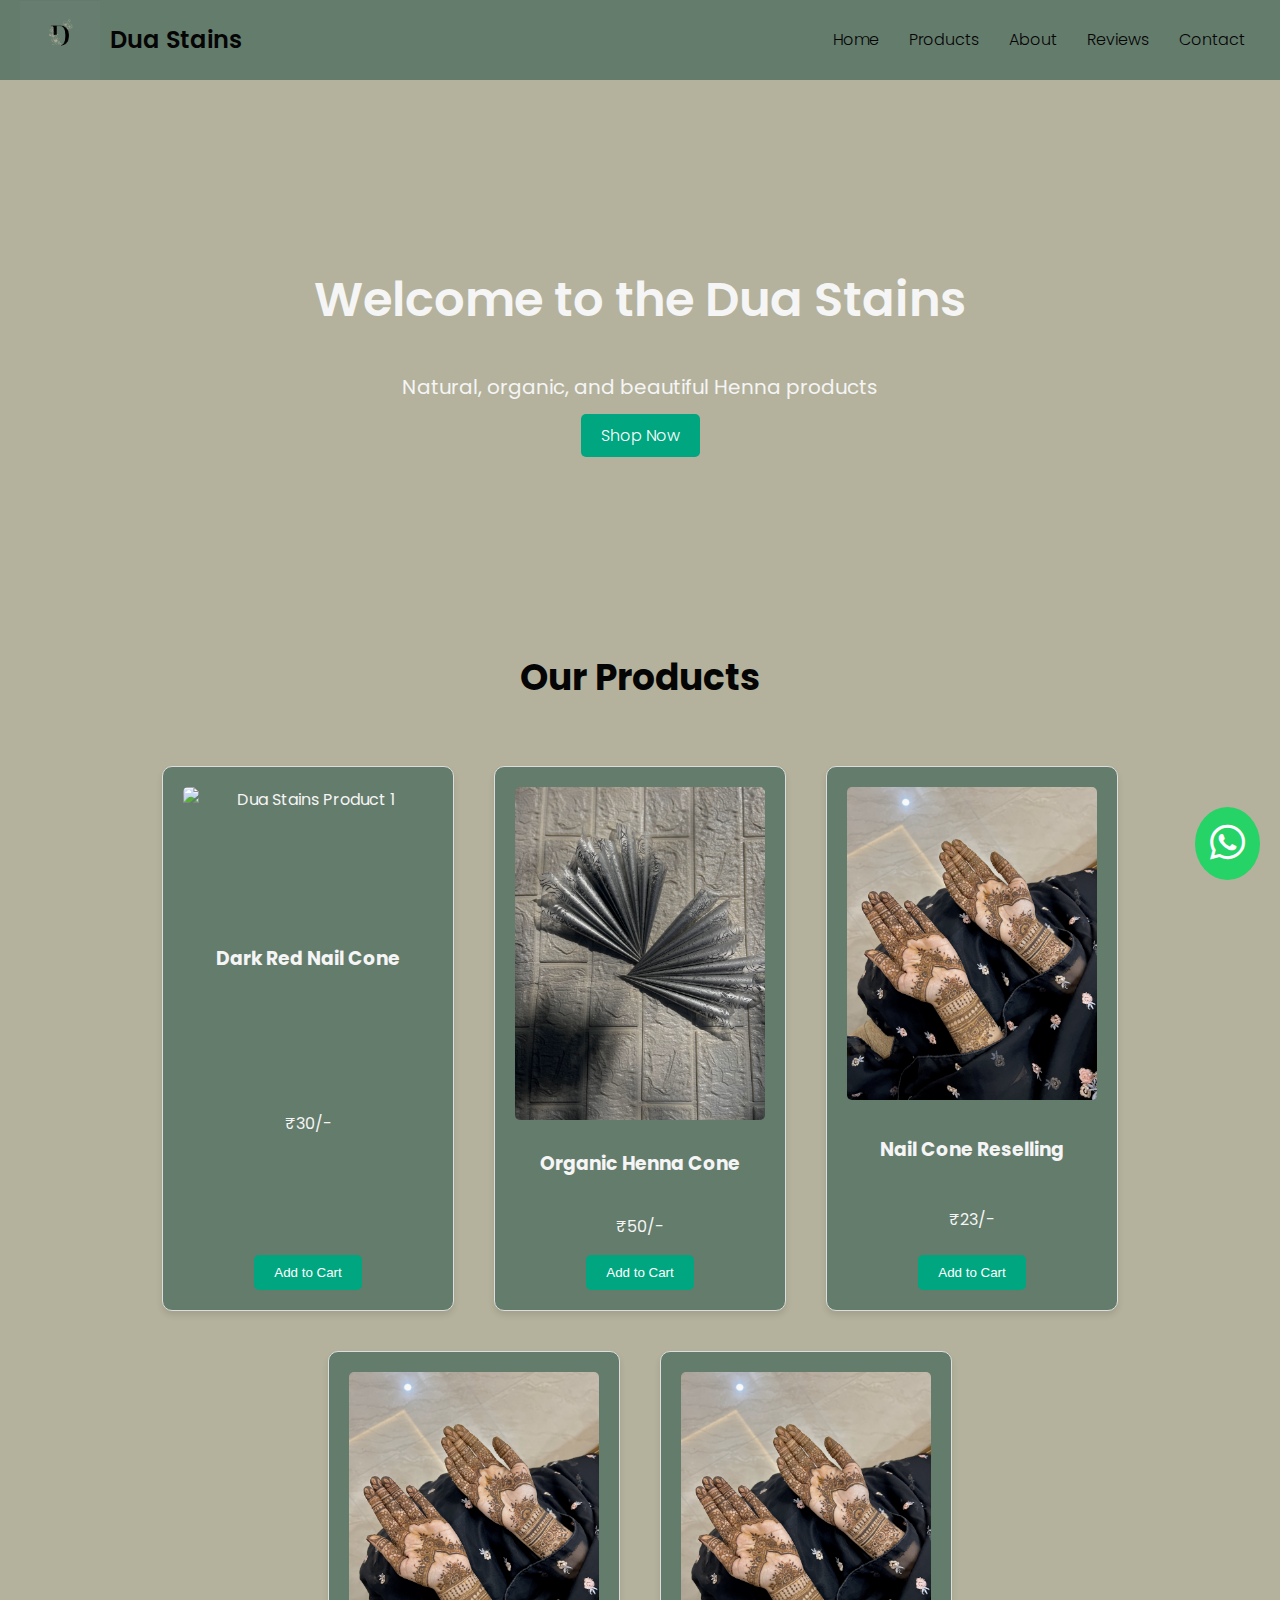
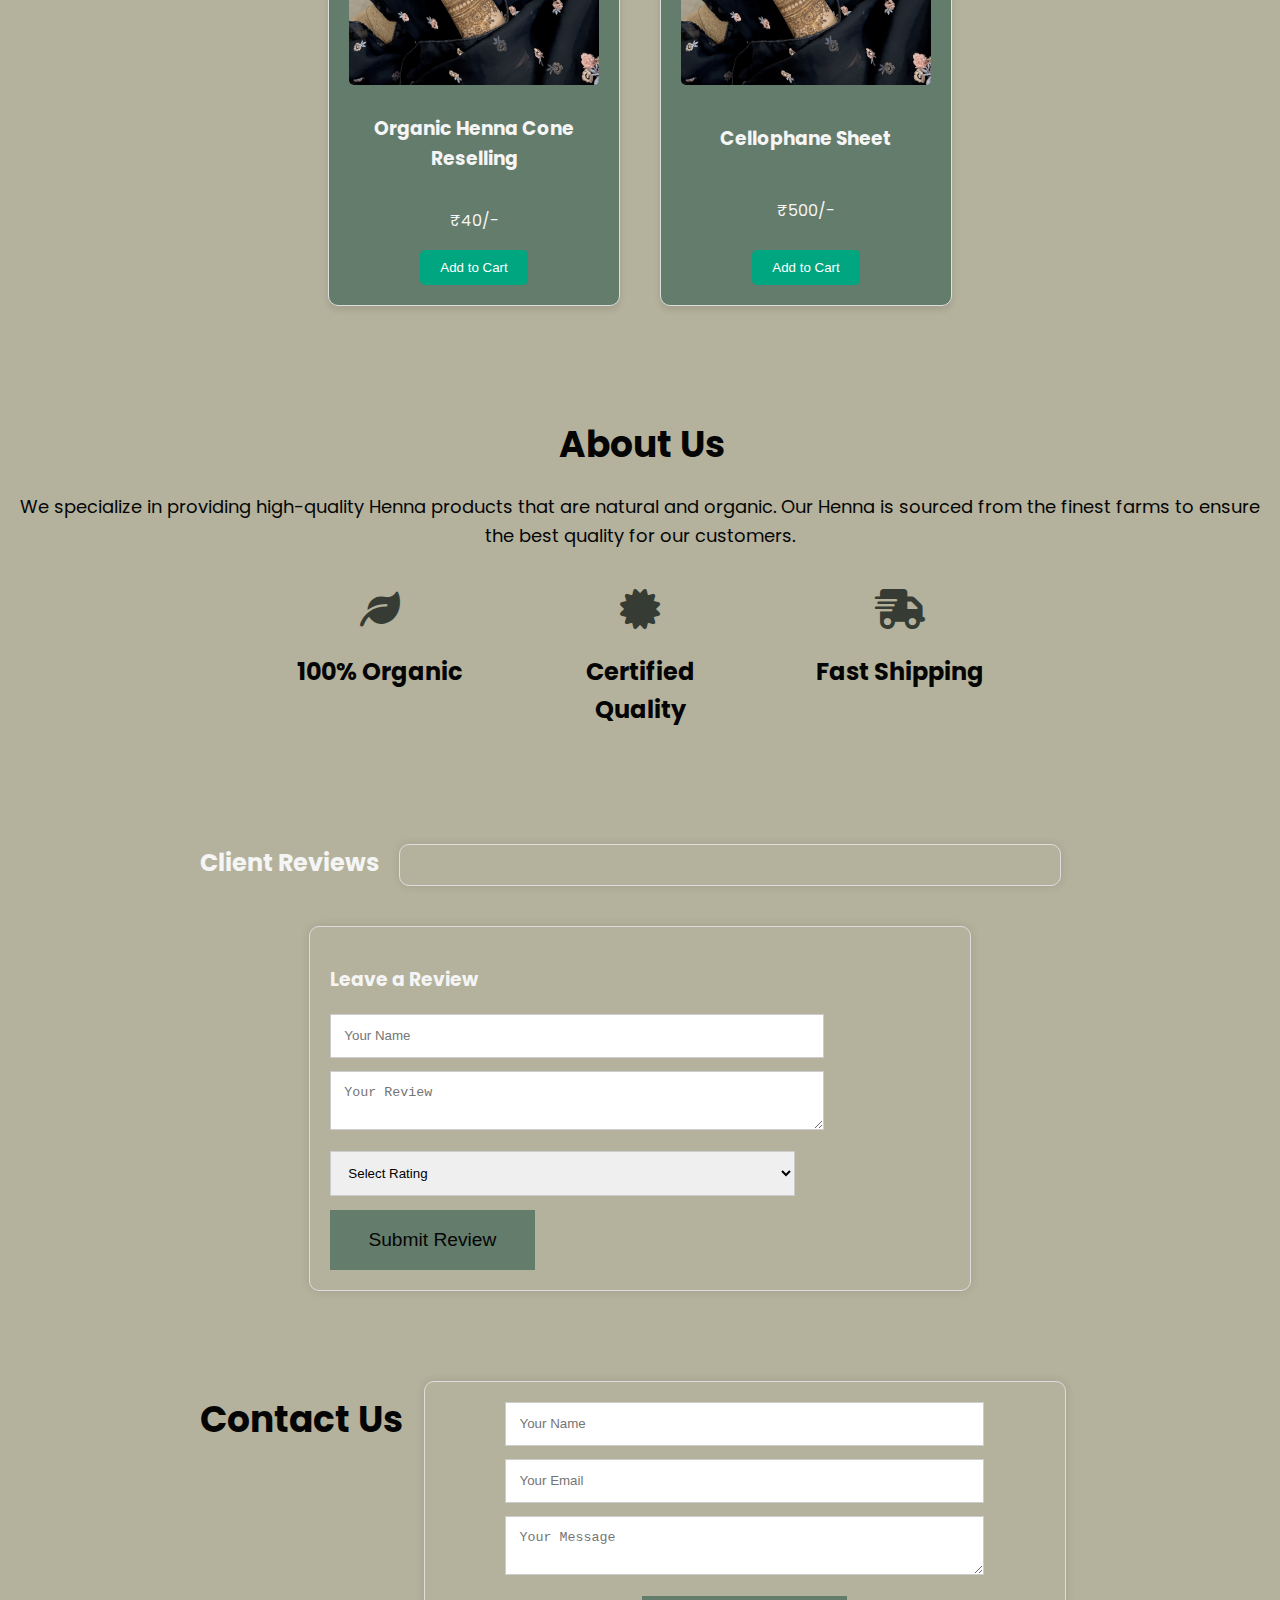
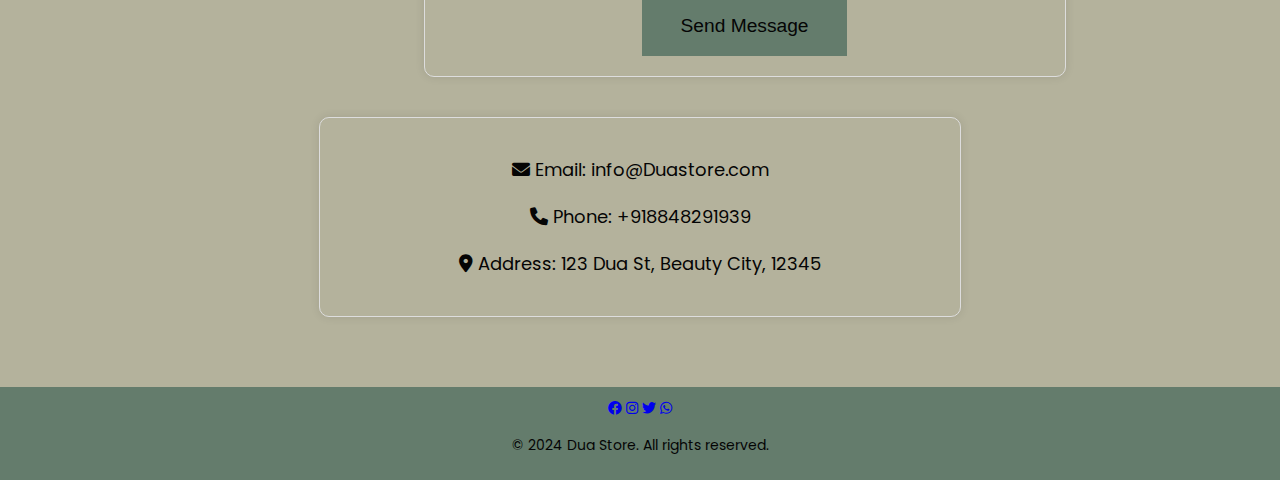
==== html/index.html @ a09a0799 "added spaces and uniformity to the products,also added the logo given by Liba" ====
<!DOCTYPE html>
<html lang="en">
<head>
    <meta charset="UTF-8">
    <meta name="viewport" content="width=device-width, initial-scale=1.0">
    <title>Dua Stains Store</title>
    
    <!-- Google Font Integration -->
    <link href="https://fonts.googleapis.com/css2?family=Poppins:wght@300;400;600&display=swap" rel="stylesheet">

    <!-- Font Awesome for icons -->
    <link rel="stylesheet" href="https://cdnjs.cloudflare.com/ajax/libs/font-awesome/6.0.0-beta3/css/all.min.css">

    <!-- css lekulla vazhi -->
    <link rel="stylesheet" href="css/style.css">
</head>
<body>
    <!-- thala -->
    <header>
        <div class="logo">
            <img src="images/Logo.png" alt="Dua Stains logo" class="logo-img">
             Dua Stains
        </div>
        <nav>
            <ul>
                <li><a href="#home">Home</a></li>
                <li><a href="#products">Products</a></li>
                <li><a href="#about">About</a></li>
                <li><a href="#reviews">Reviews</a></li>
                <li><a href="#contact">Contact</a></li>
            </ul>
        </nav>
    </header>

    <!-- Home Section -->
    <div id="home" class="section">
        <section class="hero">
            <h1>Welcome to the Dua Stains</h1>
            <p>Natural, organic, and beautiful Henna products</p>
            <a href="#products" class="btn">Shop Now</a>
        </section>
    </div>

    <!-- Products Section -->
    <div id="products" class="section">
        <section class="products">
            <h2>Our Products</h2>
            <div class="product-list">
                <div class="product-item">
                    <img src="images/Cones.png" alt="Dua Stains Product 1">
                    <h3>Dark Red Nail Cone</h3>
                    <p>₹30/-</p>
                    <button class="buy-btn">Add to Cart</button>
                </div>
                <div class="product-item">
                    <img src="images/cone2.jpeg" alt="Dua Stains Product 2">
                    <h3>Organic Henna Cone</h3>
                    <p>₹50/-</p>
                    <button class="buy-btn">Add to Cart</button>
                </div>
                <div class="product-item">
                    <img src="images/design.jpeg" alt="Dua Stains Designs">
                    <h3>Nail Cone Reselling</h3>
                    <p>₹23/-</p>
                    <button class="buy-btn">Add to Cart</button>
                </div>
                <div class="product-item">
                    <img src="images/design.jpeg" alt="Dua Stains Designs">
                    <h3>Organic Henna Cone Reselling</h3>
                    <p>₹40/-</p>
                    <button class="buy-btn">Add to Cart</button>
                </div>
                <div class="product-item">
                    <img src="images/design.jpeg" alt="Dua Stains Designs">
                    <h3>Cellophane Sheet</h3>
                    <p>₹500/-</p>
                    <button class="buy-btn">Add to Cart</button>
                </div>
            </div>
        </section>
    </div>

    <!-- About Section -->
    <div id="about" class="section">
        <section class="about">
            <h2>About Us</h2>
            <p>We specialize in providing high-quality Henna products that are natural and organic. Our Henna is sourced from the finest farms to ensure the best quality for our customers.</p>
            <div class="features">
                <div class="feature">
                    <i class="fas fa-leaf"></i>
                    <h3>100% Organic</h3>
                </div>
                <div class="feature">
                    <i class="fas fa-certificate"></i>
                    <h3>Certified Quality</h3>
                </div>
                <div class="feature">
                    <i class="fas fa-shipping-fast"></i>
                    <h3>Fast Shipping</h3>
                </div>
            </div>
        </section>
    </div>

    <!-- Reviews Section -->
    <div id="reviews" class="section">
        <section class="reviews">
            <h2>Client Reviews</h2>
            <div class="review-list">
                <!-- Existing reviews will be loaded here -->
            </div>
            <form id="review-form">
                <h3>Leave a Review</h3>
                <input type="text" id="name" placeholder="Your Name" required>
                <textarea id="review-text" placeholder="Your Review" required></textarea>
                <select id="rating" required>
                    <option value="">Select Rating</option>
                    <option value="5">5 Stars</option>
                    <option value="4">4 Stars</option>
                    <option value="3">3 Stars</option>
                    <option value="2">2 Stars</option>
                    <option value="1">1 Star</option>
                </select>
                <button type="submit">Submit Review</button>
            </form>
        </section>
    </div>

    <!--hoo Contact Section -->
    <div id="contact" class="section">
        <section class="contact">
            <h2>Contact Us</h2>
            <form id="contact-form">
                <input type="text" placeholder="Your Name" required>
                <input type="email" placeholder="Your Email" required>
                <textarea placeholder="Your Message" required></textarea>
              <button type="submit">Send Message </button> 
            </form>
            <div class="contact-info">
                <p><i class="fas fa-envelope"></i> Email: info@Duastore.com</p>
                <p><i class="fas fa-phone"></i> Phone: +918848291939</p>
                <p><i class="fas fa-map-marker-alt"></i> Address: 123 Dua St, Beauty City, 12345</p>
            </div>
        </section>
    </div>
    <!-- WhatsApp icon container -->
<div class="whatsapp-icon">
    <a href="https://wa.me/c/918848291939" target="_blank">
      <i class="fab fa-whatsapp"></i>
    </a>
  </div>
    <!-- Footer Section -->
    <footer>
        <div class="footer-content">
            <div class="social-links">
                <a href="#"><i class="fab fa-facebook"></i></a>
                <a href="https://www.instagram.com/duastains?utm_source=ig_web_button_share_sheet&igsh=ZDNlZDc0MzIxNw=="><i class="fab fa-instagram"></i></a>
                <a href="#"><i class="fab fa-twitter"></i></a>
                <a href="https://wa.me/c/918848291939"><i class="fab fa-whatsapp"></i></a>
            </div>
            <p>&copy; 2024 Dua Store. All rights reserved.</p>
        </div>
    </footer>

    <!-- js lekula vazhi -->
    <script src="js/script.js"></script>
</body>
</html>
---- html/css/style.css ----
/* Global Styles */
body {
    font-family: 'Poppins', sans-serif;
    background-color: #b4b29c;
    color: #f5f5f5;
    margin: 0;
    padding: 0;
    line-height: 1.6;
}

header {
    background-color: #647C6C;
    padding: 20px;
    display: flex;
    justify-content: space-between;
    align-items: center;
    height: 40px;
}

header .logo {
    font-size: 24px;
    font-weight: 600;
    color: #050505;
}
.logo {
  display: flex;
  align-items: center;
}

.logo-img {
  width: 80px; /* Adjust size as needed */
  height: auto; /* Maintain aspect ratio */
  margin-right: 10px; /* Space between the logo and the text */
}

nav ul {
    list-style: none;
    margin: 0;
    padding: 0;
    display: flex;
}

nav ul li {
    margin: 0 15px;
}

nav ul li a {
    color: #050505;
    text-decoration: none;
    font-weight: 300;
    transition: color 0.3s;
}

nav ul li a:hover {
    color: #00a680;
}

.hero {
    background-image: url('https://images.unsplash.com/photo-1506806732259-39c2d0268443?fit=crop&w=1950&q=80');
    background-size: cover;
    background-position: center;
    padding: 150px 20px;
    text-align: center;
    color: #f5f5f5;
    animation: fadeIn 2s ease-in-out;
}

.hero h1 {
    font-size: 48px;
    font-weight: 600;
}

.hero p {
    font-size: 20px;
}

.btn {
    background-color: #00a680;
    color: #fff;
    padding: 10px 20px;
    text-decoration: none;
    border-radius: 5px;
    transition: background-color 0.3s ease;
    font-weight: 300;
}

.btn:hover {
    background-color: #008060;
}

.products {
  display: flex;
  flex-direction: column; /* Align items in a column, so the heading is at the top */
  align-items: center; /* Center the heading and the products horizontally */
  gap: 20px; /* Space between the heading and products */
  padding: 20px;
  background-color: #B4B29C;
}

.products h2 {
    font-size: 36px;
    margin-bottom: 30px;
    color: #050505;
    text-align: center;
}

.product-list {
    display: flex;
    justify-content: center;
    flex-wrap: wrap;
    gap: 20px;
    width:100%;
}

.product-item {
  display: flex;
  flex-direction: column;
  align-items: center;
  justify-content: space-between;
  border: 1px solid #ddd;
  border-radius: 10px;
  box-shadow: 0 4px 6px rgba(0, 0, 0, 0.1);
  background-color: #647C6C;
  margin: 10px;
  padding: 20px;
  width: 250px; /* Set a fixed width for each product card */
  height: auto;
  transition: transform 0.3s ease;
  text-align: center;
}

.product-item img {
    width: 100%;
    height: auto;
    border-radius: 5px;
    margin-bottom: 10px;
}

.product-item:hover {
    transform: scale(1.05);
}

.buy-btn {
    background-color: #00a680;
    color: #fff;
    border: none;
    padding: 10px 20px;
    border-radius: 5px;
    cursor: pointer;
    transition: background-color 0.3s ease;
    font-weight: 300;
}

.buy-btn:hover {
    background-color: #008060;
}

.about, .contact {
    background-color: #B4B29C;
    padding: 50px 20px;
    text-align: center;
}

.about h2, .contact h2 {
    font-size: 36px;
    margin-bottom: 20px;
    margin-left: 5px;
    color: #050505;
}

.about p, .contact p {
    font-size: 18px;
    color: #050505;
}

footer {
    background-color: #647C6C;
    padding: 10px;
    text-align: center;
    color: #050505;
    font-size: 14px;
}

@keyframes fadeIn {
    from {
        opacity: 0;
    }
    to {
        opacity: 1;
    }
}

/*about sec*/


.features {
  display: flex;              /* Use flexbox to arrange child elements horizontally */
  justify-content: center;   /* Center the feature items horizontally */
  gap: 20px;                 /* Space between the feature items */
}

.feature {
  background-color: #b4b29c; /* Background color for each feature item */
  padding: 20px;            /* Padding inside each feature item */
  border-radius: 5px;       /* Rounded corners for each feature item */
  text-align: center;       /* Center the text inside each feature item */
  width: 200px;             /* Optional: Set a fixed width for each feature item */
}

.feature i {
  font-size: 40px;          /* Size of the icon */
  color: #363c34;           /* Icon color (match with your theme) */
  display: block;           /* Make the icon a block element for better alignment */
  margin-bottom: 10px;      /* Space between the icon and the heading */
}

.feature h3 {
  font-size: 24px;          /* Font size for the headings */
  color: #050505;           /* Color for the headings */
}

 /* Reviews Section Styles */
  

  .reviews {
    display: flex;
    flex-wrap: wrap;
    justify-content: center;
  }
  
  .review-list {
    margin: 20px;
    width: calc(50% - 20px);
    padding: 20px;
    border: 1px solid #ddd;
    border-radius: 10px;
    box-shadow: 0 0 10px rgba(0, 0, 0, 0.1);
  }
  
  .review-list li {
    margin-bottom: 1em;
  }
  
  .review-list li:last-child {
    margin-bottom: 0;
  }
  
  #review-form {
    margin: 20px;
    width: calc(50% - 20px);
    padding: 20px;
    border: 1px solid #ddd;
    border-radius: 10px;
    box-shadow: 0 0 10px rgba(0, 0, 0, 0.1);
  }
  
  #review-form input, #review-form textarea, #review-form select {
    width: 75%;
    padding: 1em;
    margin-bottom: 1em;
    border: 1px solid #ccc;
  }
  
  #review-form button[type="submit"] {
    background-color: #647C6C;
    color: #050505;
    border: none;
    padding: 1em 2em;
    font-size: 1.2em;
    cursor: pointer;
  }
  
  #review-form button[type="submit"]:hover {
    background-color: #363C34;
  }
  
  /* Contact Section Styles */
  
  .contact {
    display: flex;
    flex-wrap: wrap;
    justify-content: center;
  }
  
  #contact-form {
    margin: 20px;
    width: calc(50% - 20px);
    padding: 20px;
    border: 1px solid #ddd;
    border-radius: 10px;
    box-shadow: 0 0 10px rgba(0, 0, 0, 0.1);
  }
  
  #contact-form input, #contact-form textarea {
    width: 75%;
    padding: 1em;
    margin-bottom: 1em;
    border: 1px solid #ccc;
  }
  
  #contact-form button[type="submit"] {
    background-color: #647C6C;
    color: #050505;
    border: none;
    padding: 1em 2em;
    font-size: 1.2em;
    cursor: pointer;
  }
  
  #contact-form button[type="submit"]:hover {
    background-color: #363C34;
  }
  
  .contact-info {
    margin: 20px;
    width: calc(50% - 20px);
    padding: 20px;
    border: 1px solid #ddd;
    border-radius: 10px;
    box-shadow: 0 0 10px rgba(0, 0, 0, 0.1);
    box-align: center;
  }
  
  .contact-info p {
    margin-bottom: 1em;
  }
  
  .whatsapp-icon {
    position: fixed;
    bottom: 20px;
    right: 20px;
    z-index: 1000;
    background-color: #25D366; /* WhatsApp green color */
    border-radius: 50%;
    padding: 15px;
    cursor: pointer;
  }
  
  .whatsapp-icon a {
    color: #fff;
    text-decoration: none;
  }
  
  .whatsapp-icon i {
    font-size: 40px;
  }
@keyframes pulse-border {
    0% {
        transform: translateX(-50%) translateY(-50%) translateZ(0) scale(1);
        opacity: 1;
    }
    100% {
        transform: translateX(-50%) translateY(-50%) translateZ(0) scale(1.5);
        opacity: 0;
    }
}
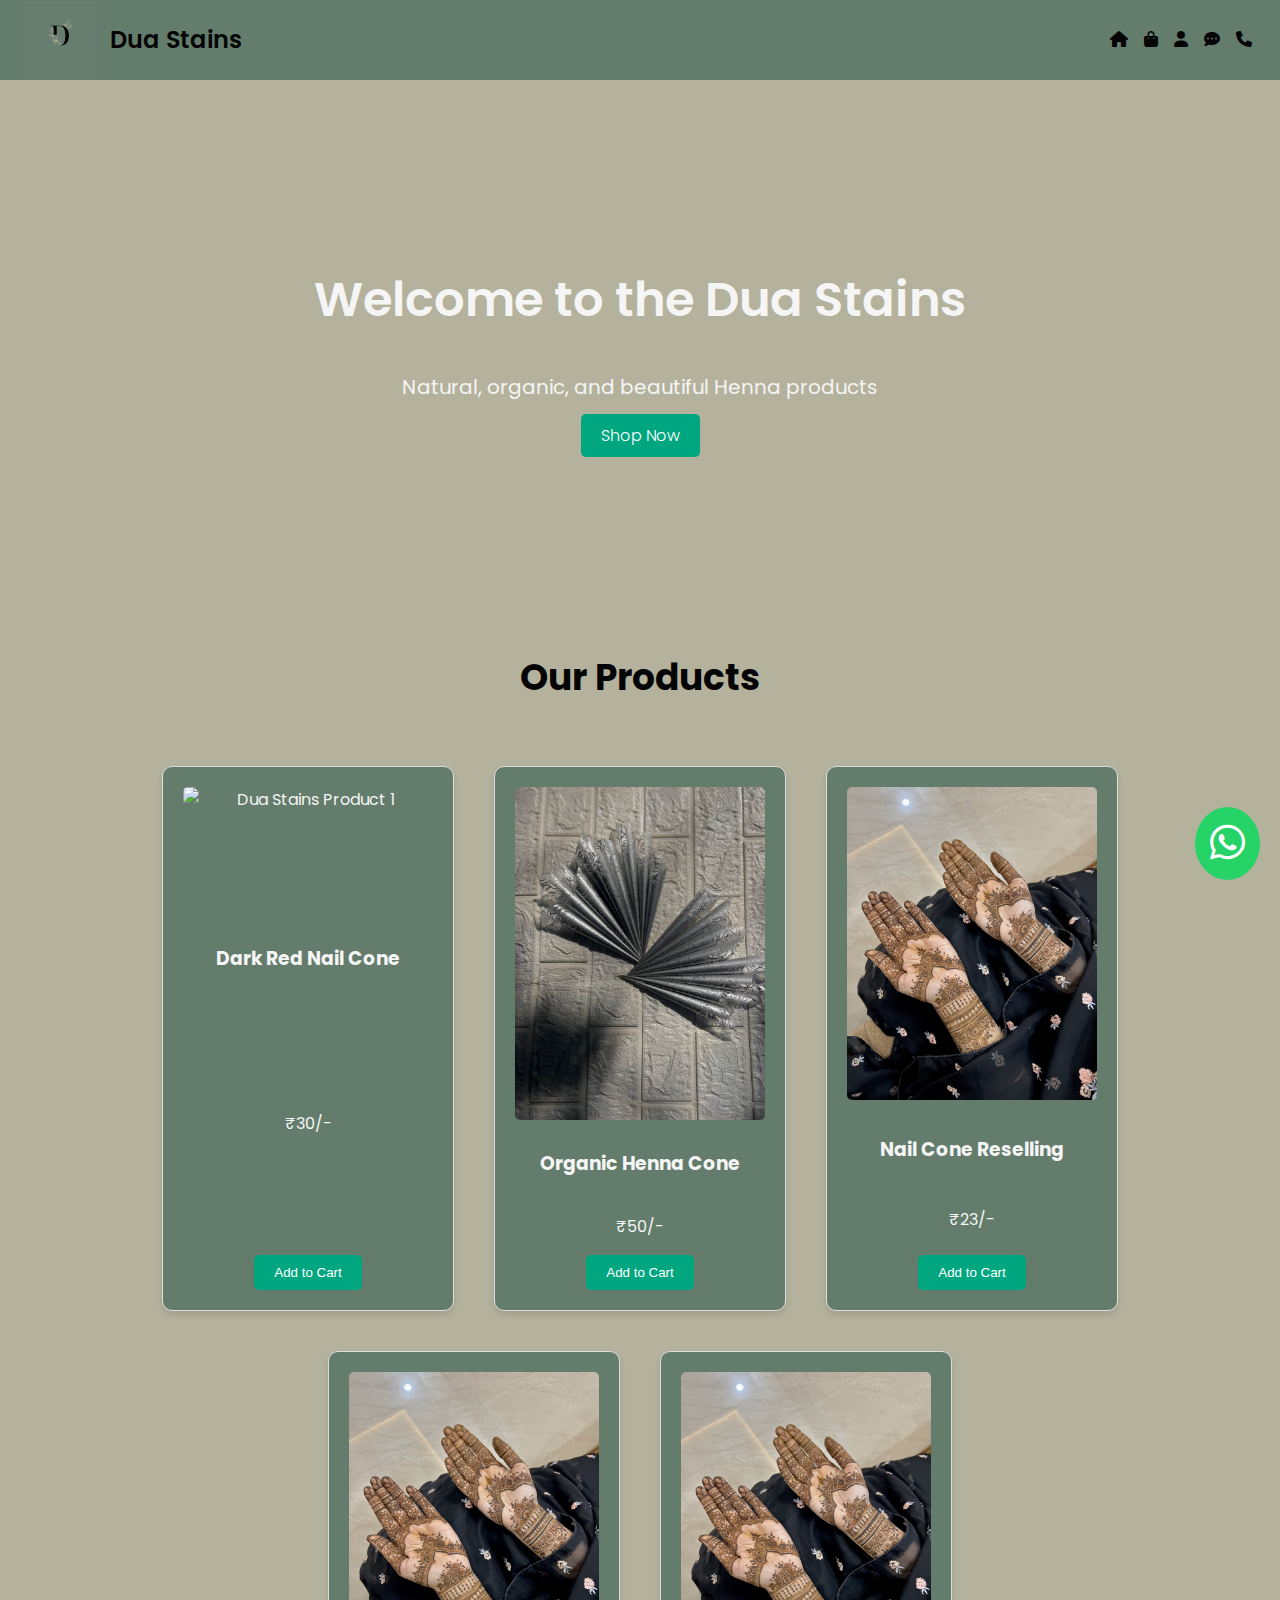
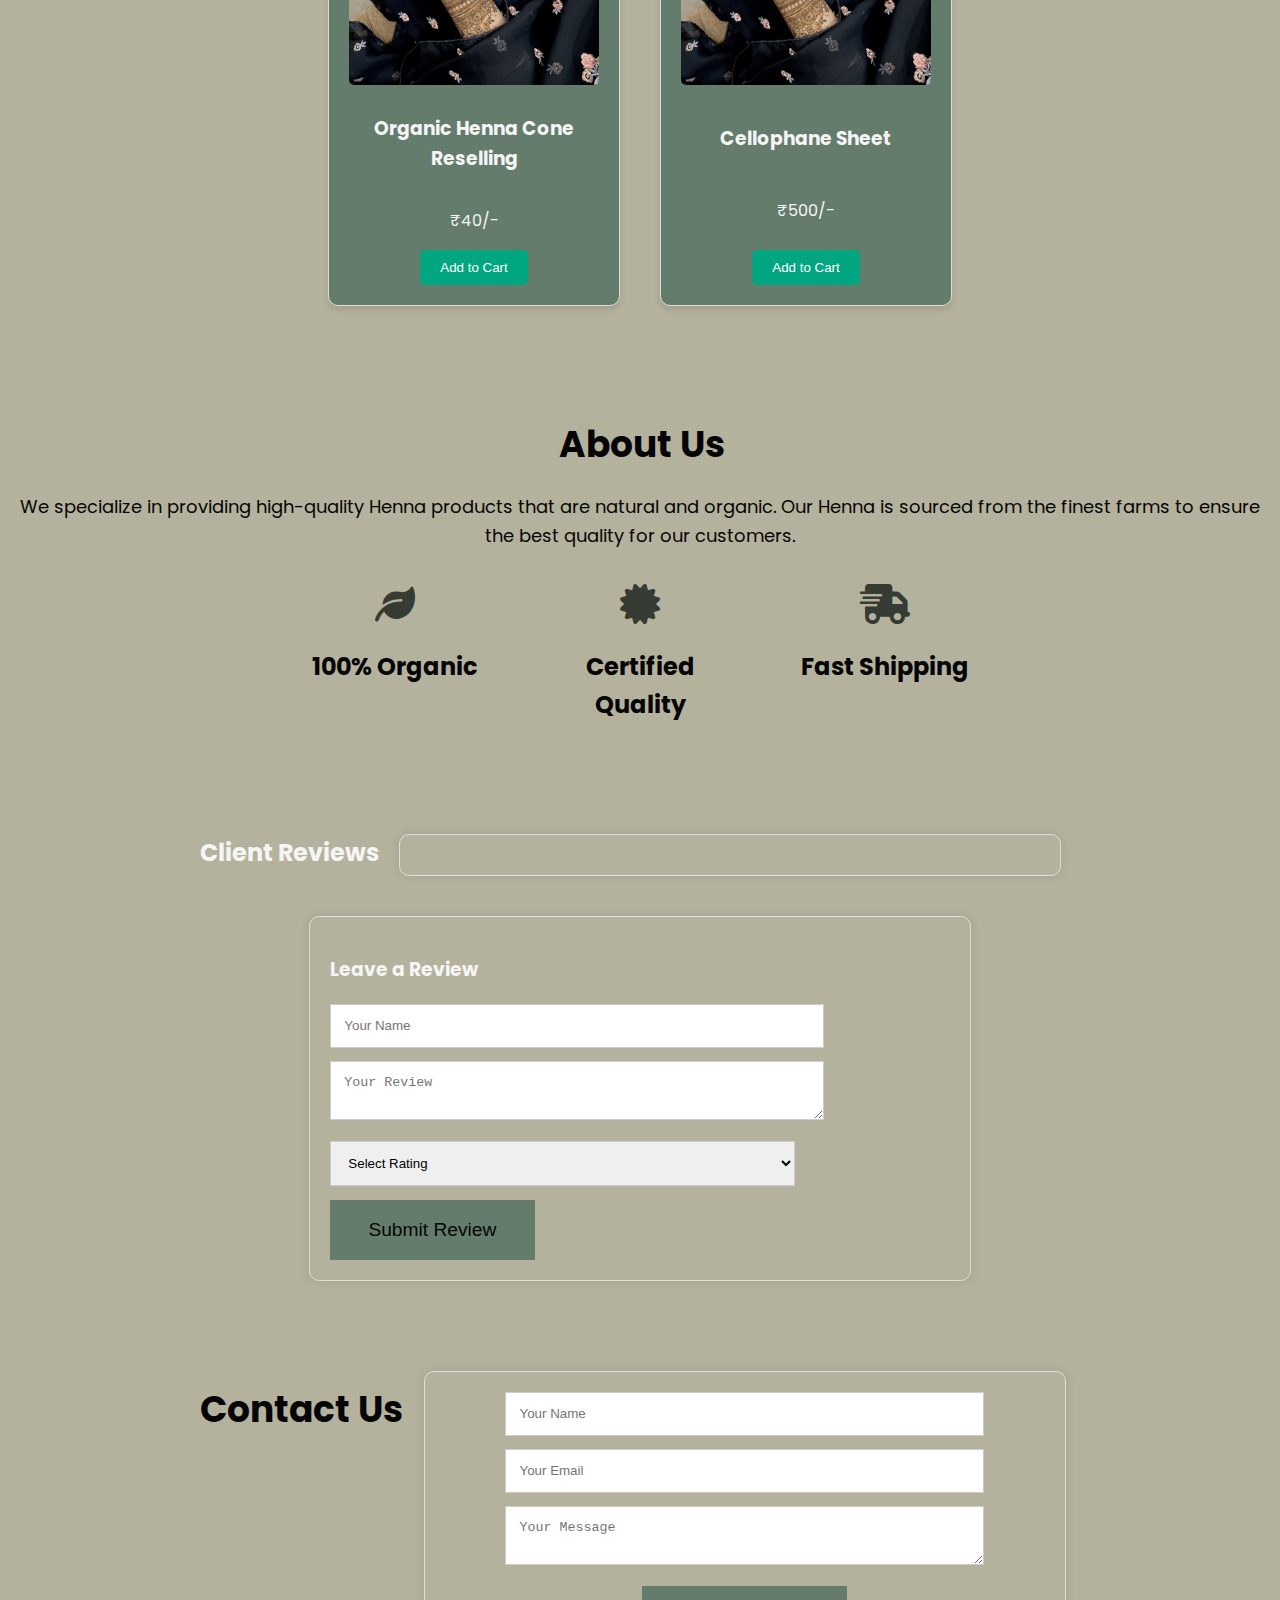
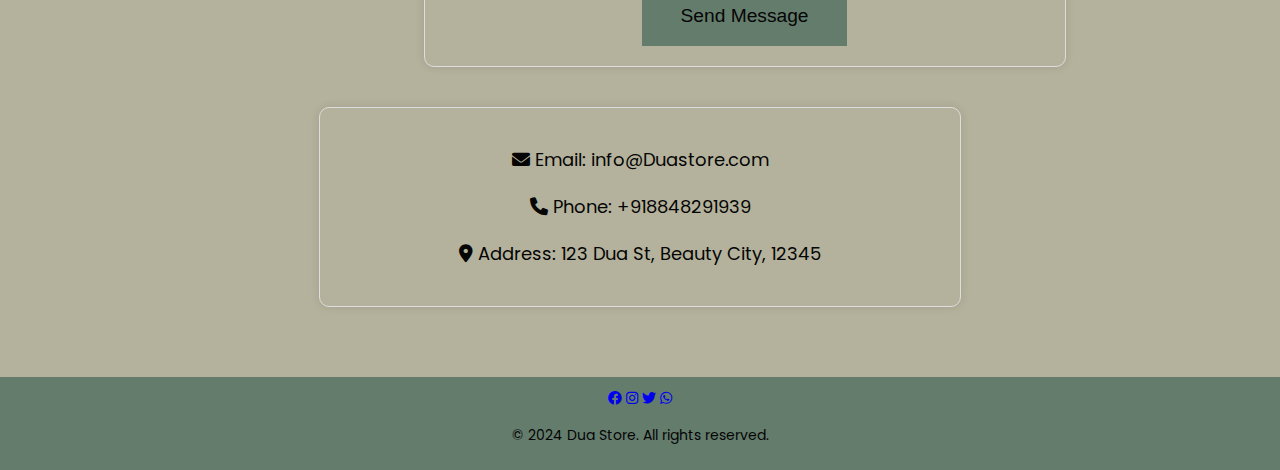
==== commit 1091c7ea: "icons added in nav,css updated" ====
--- a/html/index.html
+++ b/html/index.html
@@ -23,11 +23,11 @@
         </div>
         <nav>
             <ul>
-                <li><a href="#home">Home</a></li>
-                <li><a href="#products">Products</a></li>
-                <li><a href="#about">About</a></li>
-                <li><a href="#reviews">Reviews</a></li>
-                <li><a href="#contact">Contact</a></li>
+                <li><a href="#home"><i class="fa-solid fa-house"></i></a></li>
+                <li><a href="#products"><i class="fa-solid fa-bag-shopping"></i></a></li>
+                <li><a href="#about"><i class="fa-solid fa-user"></i></a></li>
+                <li><a href="#reviews"><i class="fas fa-comment-dots"></i></a></li>
+                <li><a href="#contact"><i class="fa-solid fa-phone"></i></a></li>
             </ul>
         </nav>
     </header>
--- a/html/css/style.css
+++ b/html/css/style.css
@@ -41,7 +41,7 @@
 }
 
 nav ul li {
-    margin: 0 15px;
+    margin: 0 8px;
 }
 
 nav ul li a {
@@ -137,6 +137,7 @@
 }
 
 .product-item:hover {
+    border: 2px solid #050505;
     transform: scale(1.05);
 }
 
@@ -196,12 +197,12 @@
 .features {
   display: flex;              /* Use flexbox to arrange child elements horizontally */
   justify-content: center;   /* Center the feature items horizontally */
-  gap: 20px;                 /* Space between the feature items */
+  gap: 15px;                 /* Space between the feature items */
 }
 
 .feature {
   background-color: #b4b29c; /* Background color for each feature item */
-  padding: 20px;            /* Padding inside each feature item */
+  padding: 15px;            /* Padding inside each feature item */
   border-radius: 5px;       /* Rounded corners for each feature item */
   text-align: center;       /* Center the text inside each feature item */
   width: 200px;             /* Optional: Set a fixed width for each feature item */
@@ -353,4 +354,7 @@
         transform: translateX(-50%) translateY(-50%) translateZ(0) scale(1.5);
         opacity: 0;
     }
-}+}
+
+
+
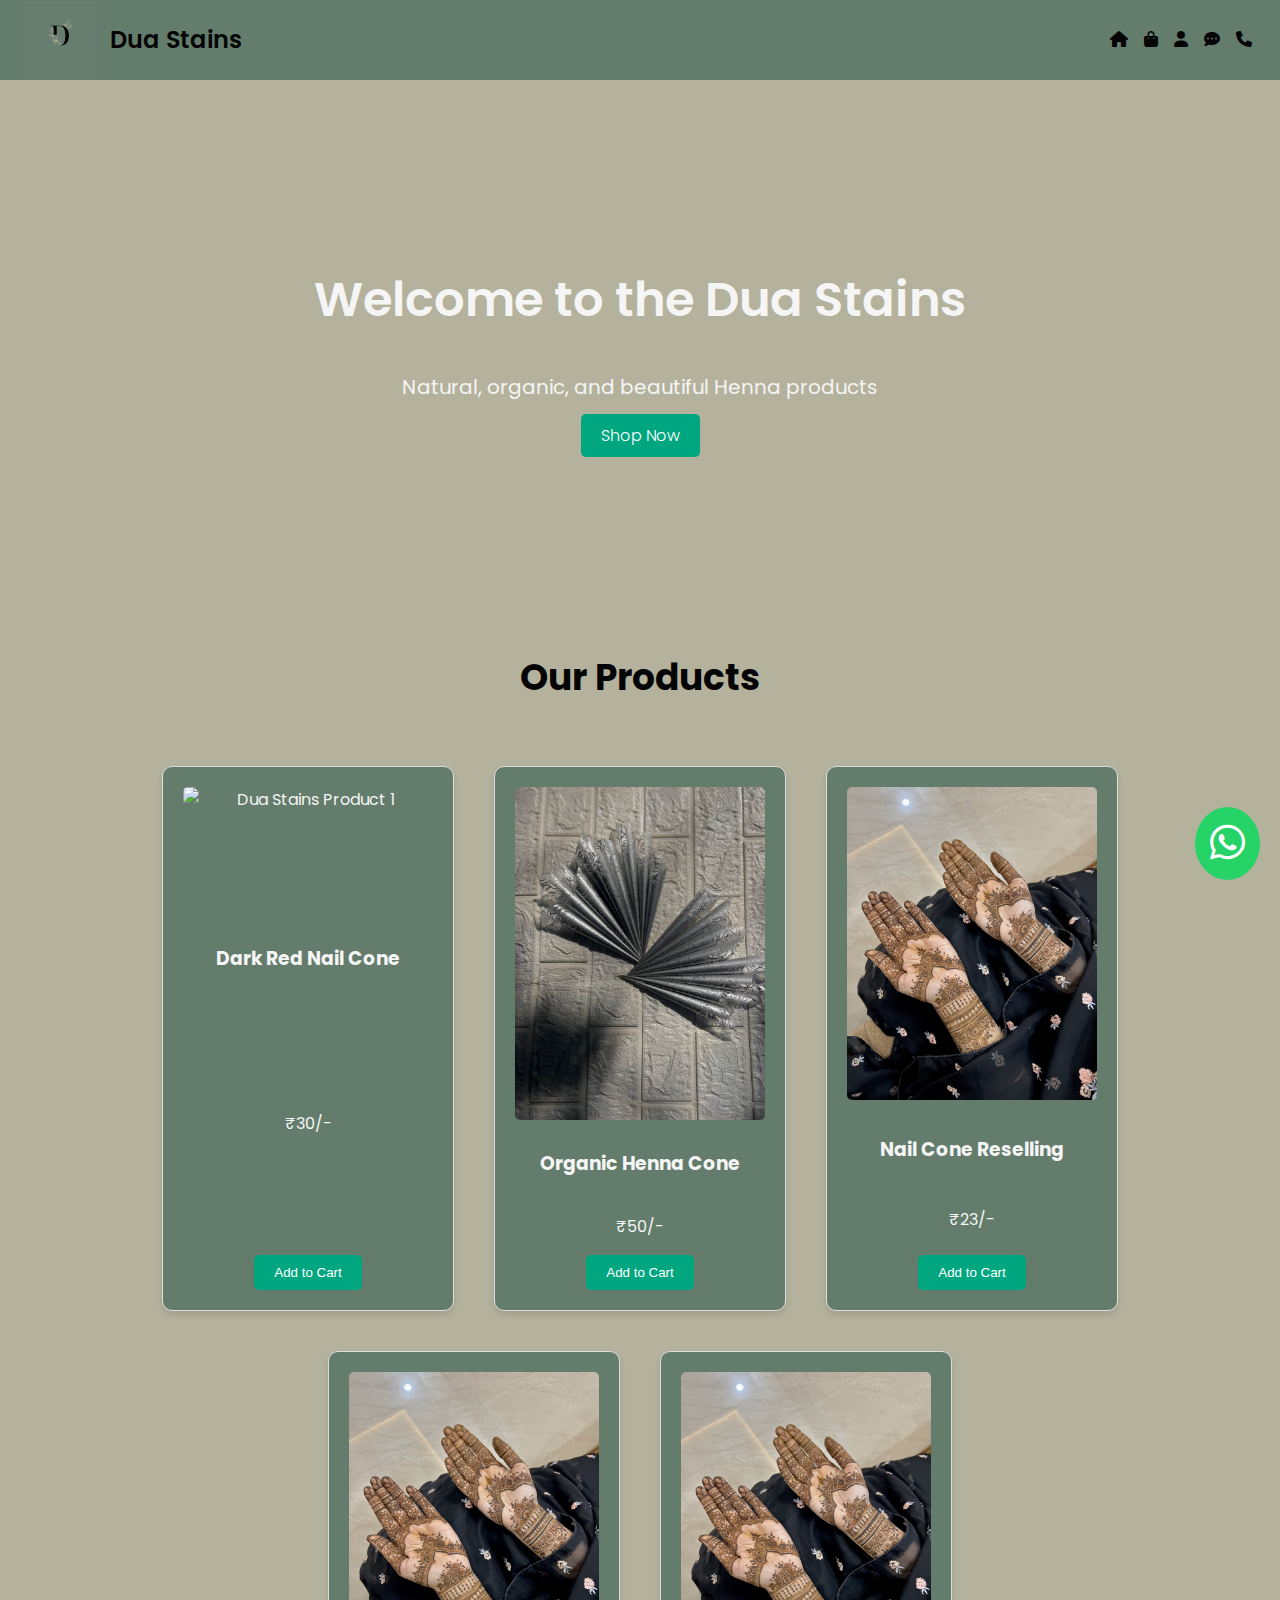
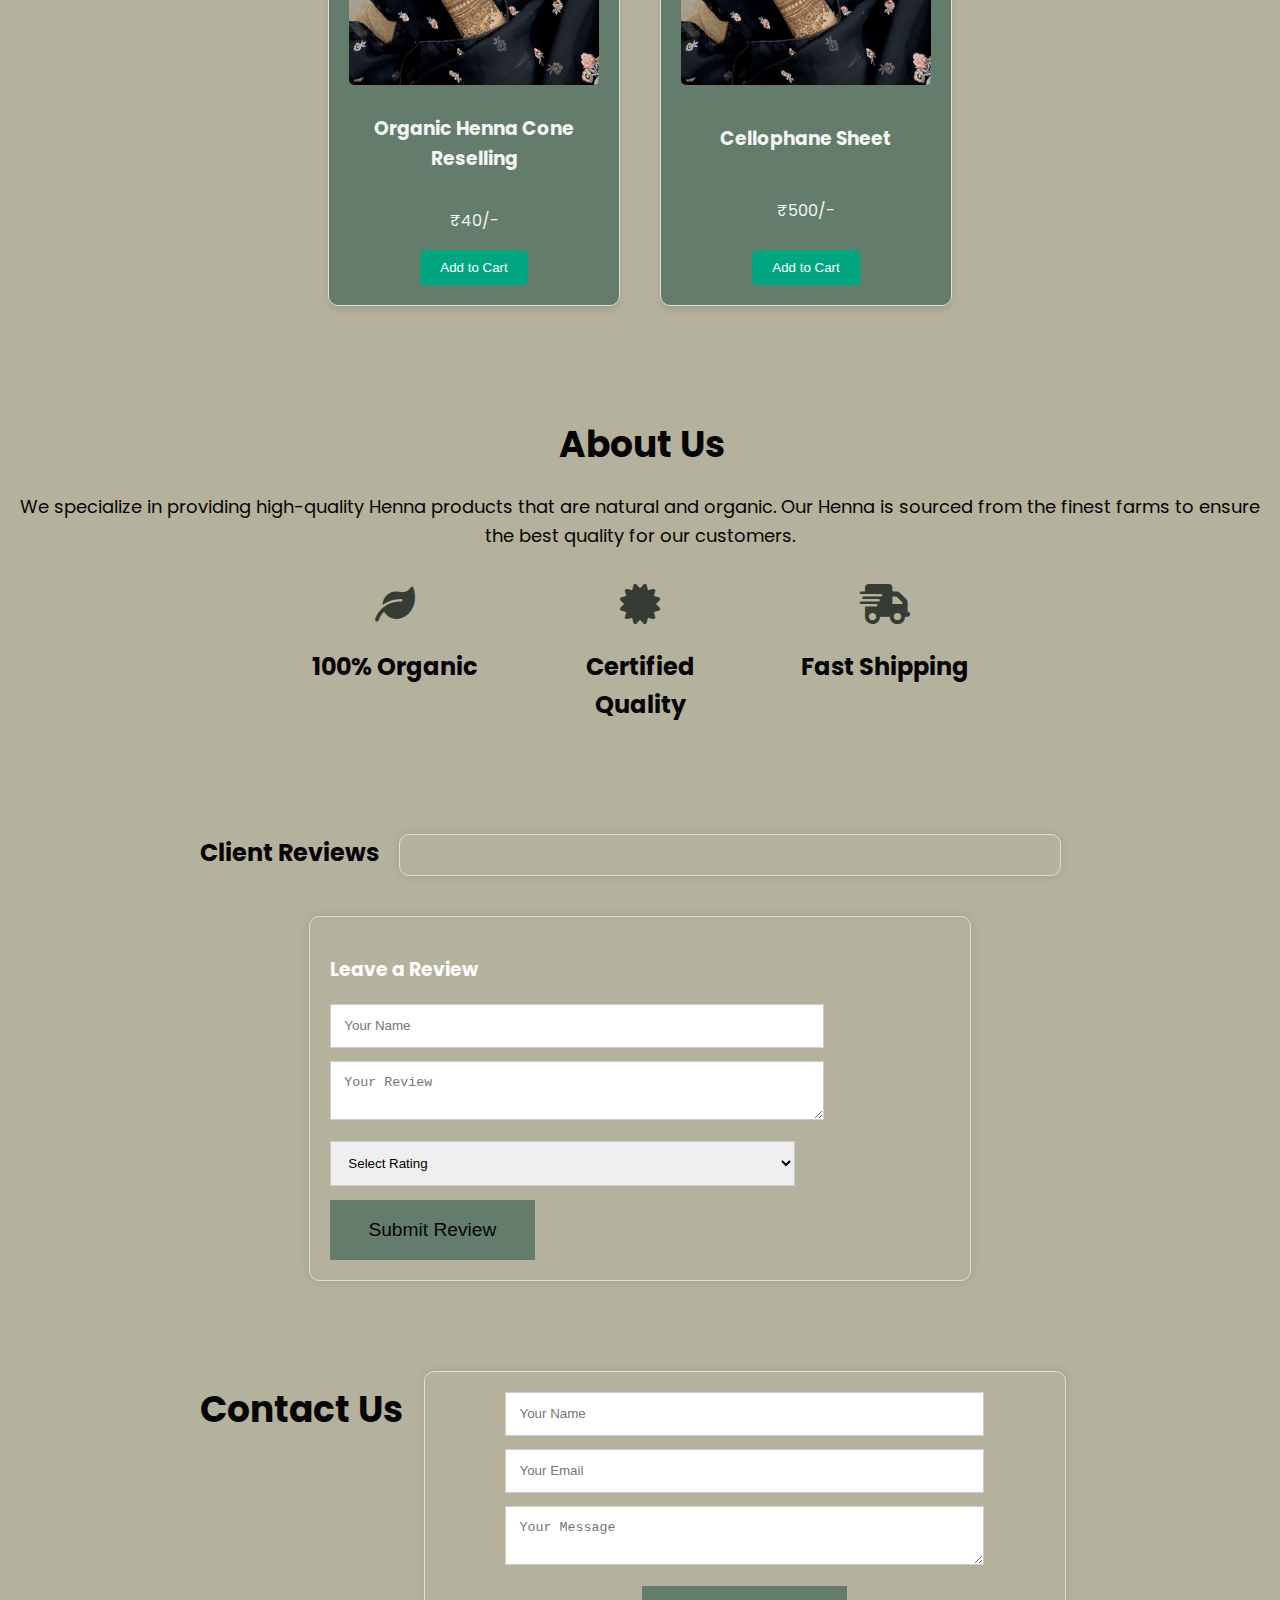
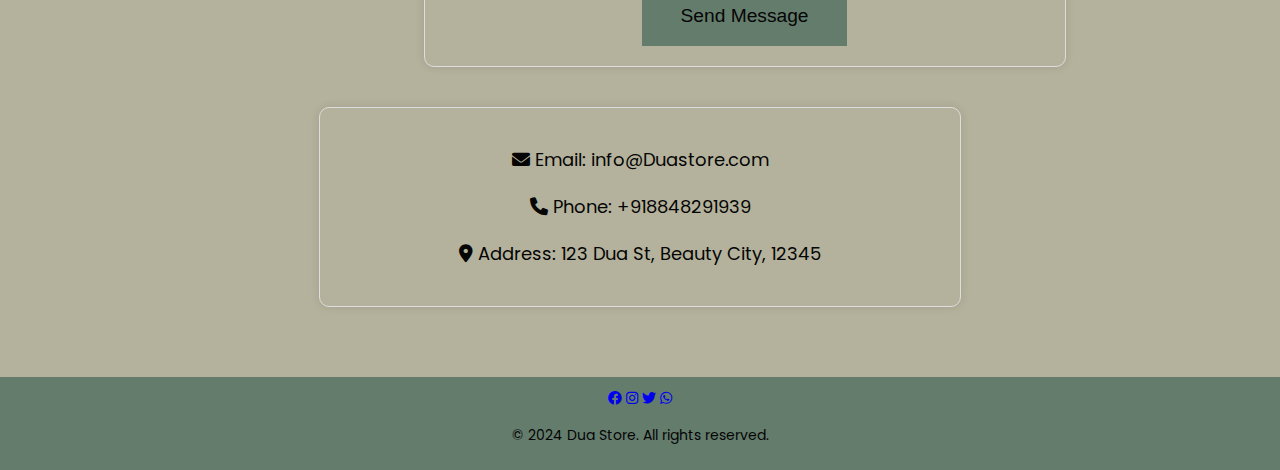
==== commit e029c15d: "whatsapp bug fix" ====
--- a/html/index.html
+++ b/html/index.html
@@ -145,7 +145,7 @@
     </div>
     <!-- WhatsApp icon container -->
 <div class="whatsapp-icon">
-    <a href="https://wa.me/c/918848291939" target="_blank">
+    <a href="https://wa.link/j0e0jp" target="_blank">
       <i class="fab fa-whatsapp"></i>
     </a>
   </div>
@@ -156,7 +156,7 @@
                 <a href="#"><i class="fab fa-facebook"></i></a>
                 <a href="https://www.instagram.com/duastains?utm_source=ig_web_button_share_sheet&igsh=ZDNlZDc0MzIxNw=="><i class="fab fa-instagram"></i></a>
                 <a href="#"><i class="fab fa-twitter"></i></a>
-                <a href="https://wa.me/c/918848291939"><i class="fab fa-whatsapp"></i></a>
+                <a href="https://wa.link/j0e0jp"><i class="fab fa-whatsapp"></i></a>
             </div>
             <p>&copy; 2024 Dua Store. All rights reserved.</p>
         </div>
--- a/html/css/style.css
+++ b/html/css/style.css
@@ -228,7 +228,13 @@
     flex-wrap: wrap;
     justify-content: center;
   }
-  
+  .reviews h2 {
+    color: #050505;
+  }
+  .reviews h3 {
+    color: #ffffff;
+  }
+
   .review-list {
     margin: 20px;
     width: calc(50% - 20px);
@@ -313,6 +319,7 @@
   }
   
   .contact-info {
+    -moz-box-align: center;
     margin: 20px;
     width: calc(50% - 20px);
     padding: 20px;
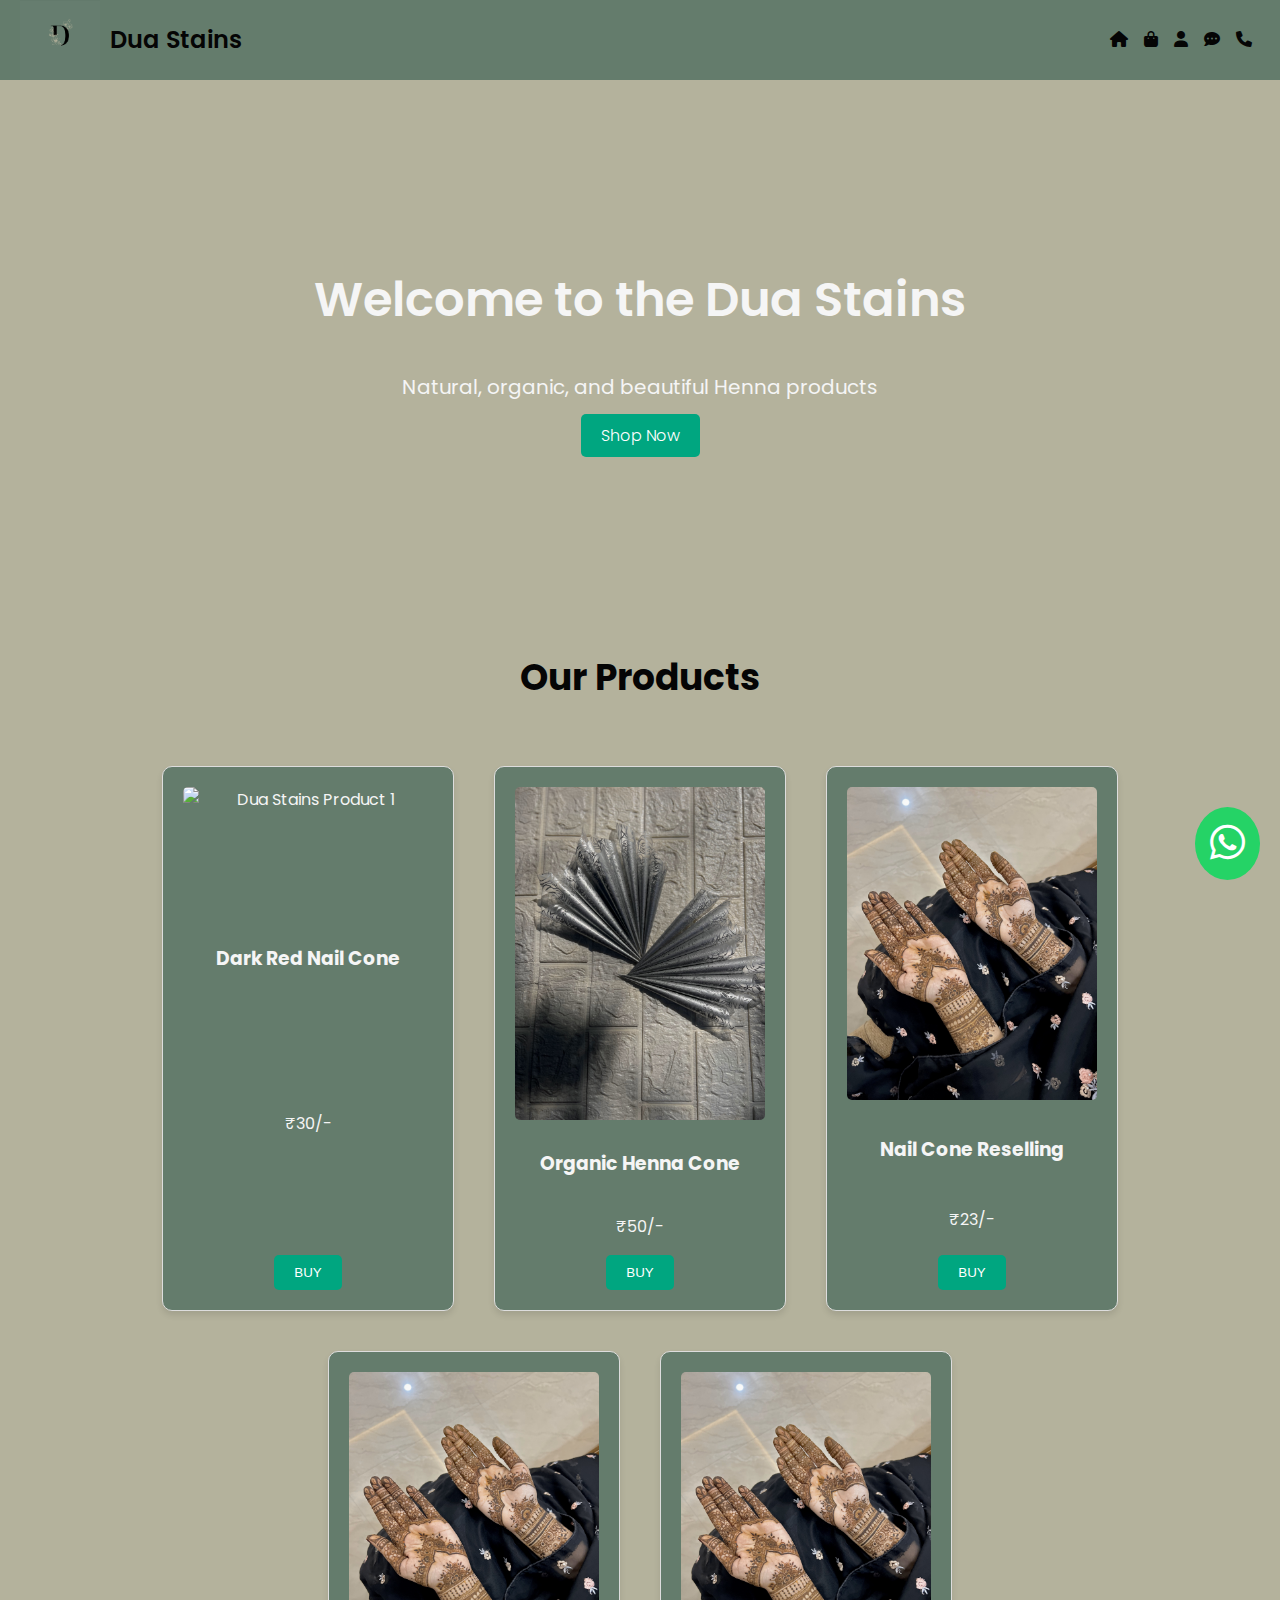
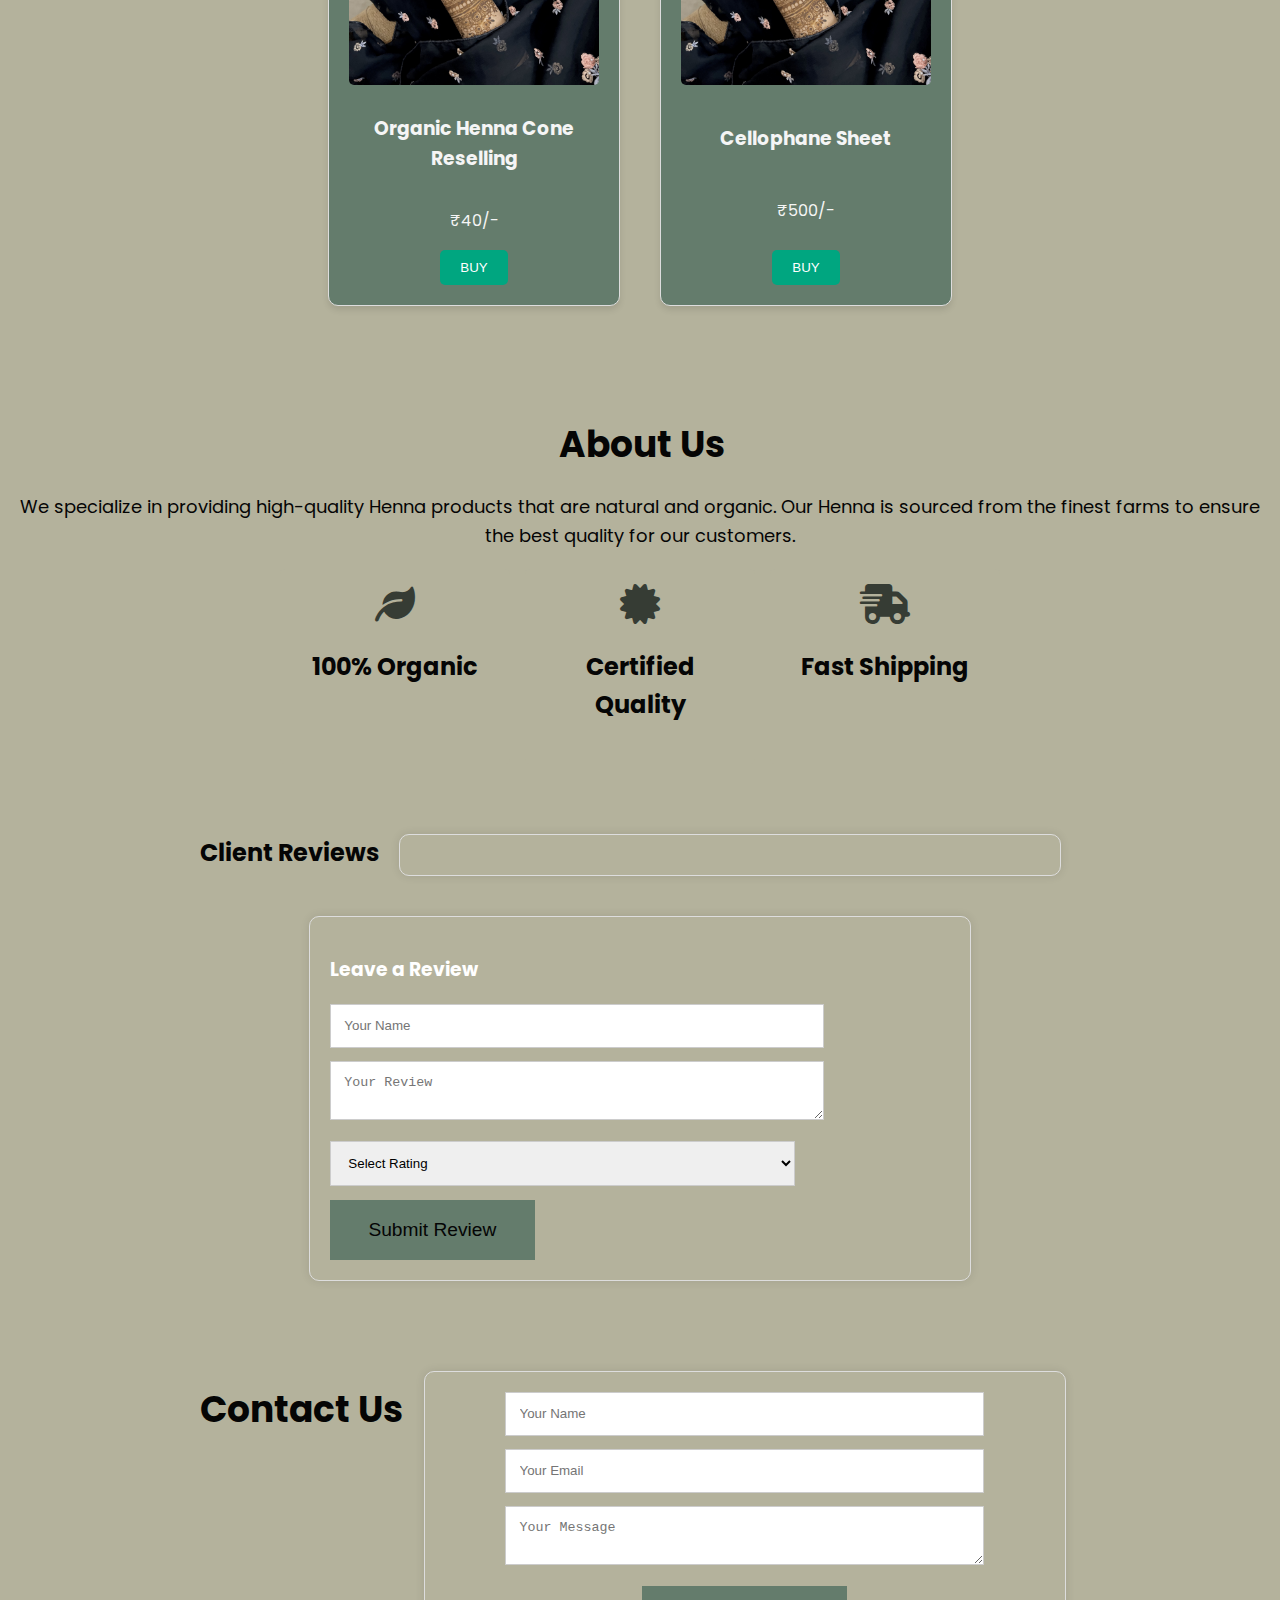
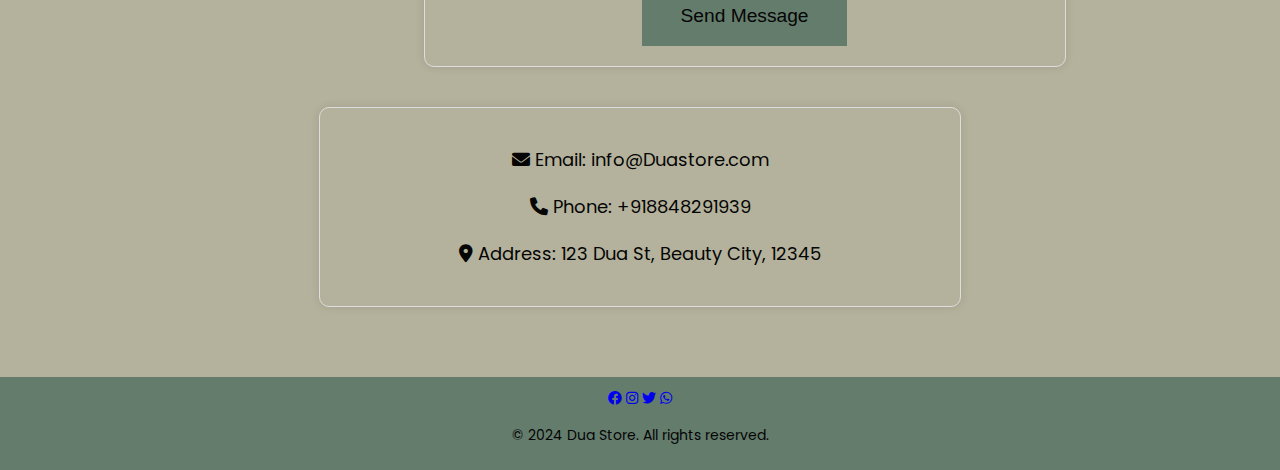
==== commit eb15184d: "added the old whatsapp link,replaced( add to cart) with (BUY)& BUY button will redirect to whatsapp" ====
--- a/html/index.html
+++ b/html/index.html
@@ -50,31 +50,32 @@
                     <img src="images/Cones.png" alt="Dua Stains Product 1">
                     <h3>Dark Red Nail Cone</h3>
                     <p>₹30/-</p>
-                    <button class="buy-btn">Add to Cart</button>
+                    <button class="buy-btn" onclick="window.location.href='https://wa.me/c/918848291939';">BUY</button>
+
                 </div>
                 <div class="product-item">
                     <img src="images/cone2.jpeg" alt="Dua Stains Product 2">
                     <h3>Organic Henna Cone</h3>
                     <p>₹50/-</p>
-                    <button class="buy-btn">Add to Cart</button>
+                    <button class="buy-btn" onclick="window.location.href='https://wa.me/c/918848291939';">BUY</button>
                 </div>
                 <div class="product-item">
                     <img src="images/design.jpeg" alt="Dua Stains Designs">
                     <h3>Nail Cone Reselling</h3>
                     <p>₹23/-</p>
-                    <button class="buy-btn">Add to Cart</button>
+                    <button class="buy-btn" onclick="window.location.href='https://wa.me/c/918848291939';">BUY</button>
                 </div>
                 <div class="product-item">
                     <img src="images/design.jpeg" alt="Dua Stains Designs">
                     <h3>Organic Henna Cone Reselling</h3>
                     <p>₹40/-</p>
-                    <button class="buy-btn">Add to Cart</button>
+                    <button class="buy-btn" onclick="window.location.href='https://wa.me/c/918848291939';">BUY</button>
                 </div>
                 <div class="product-item">
                     <img src="images/design.jpeg" alt="Dua Stains Designs">
                     <h3>Cellophane Sheet</h3>
                     <p>₹500/-</p>
-                    <button class="buy-btn">Add to Cart</button>
+                    <button class="buy-btn" onclick="window.location.href='https://wa.me/c/918848291939';">BUY</button>
                 </div>
             </div>
         </section>
@@ -145,7 +146,7 @@
     </div>
     <!-- WhatsApp icon container -->
 <div class="whatsapp-icon">
-    <a href="https://wa.link/j0e0jp" target="_blank">
+    <a href="https://wa.me/c/918848291939" target="_blank">
       <i class="fab fa-whatsapp"></i>
     </a>
   </div>
@@ -156,7 +157,7 @@
                 <a href="#"><i class="fab fa-facebook"></i></a>
                 <a href="https://www.instagram.com/duastains?utm_source=ig_web_button_share_sheet&igsh=ZDNlZDc0MzIxNw=="><i class="fab fa-instagram"></i></a>
                 <a href="#"><i class="fab fa-twitter"></i></a>
-                <a href="https://wa.link/j0e0jp"><i class="fab fa-whatsapp"></i></a>
+                <a href="https://wa.me/c/918848291939"><i class="fab fa-whatsapp"></i></a>
             </div>
             <p>&copy; 2024 Dua Store. All rights reserved.</p>
         </div>
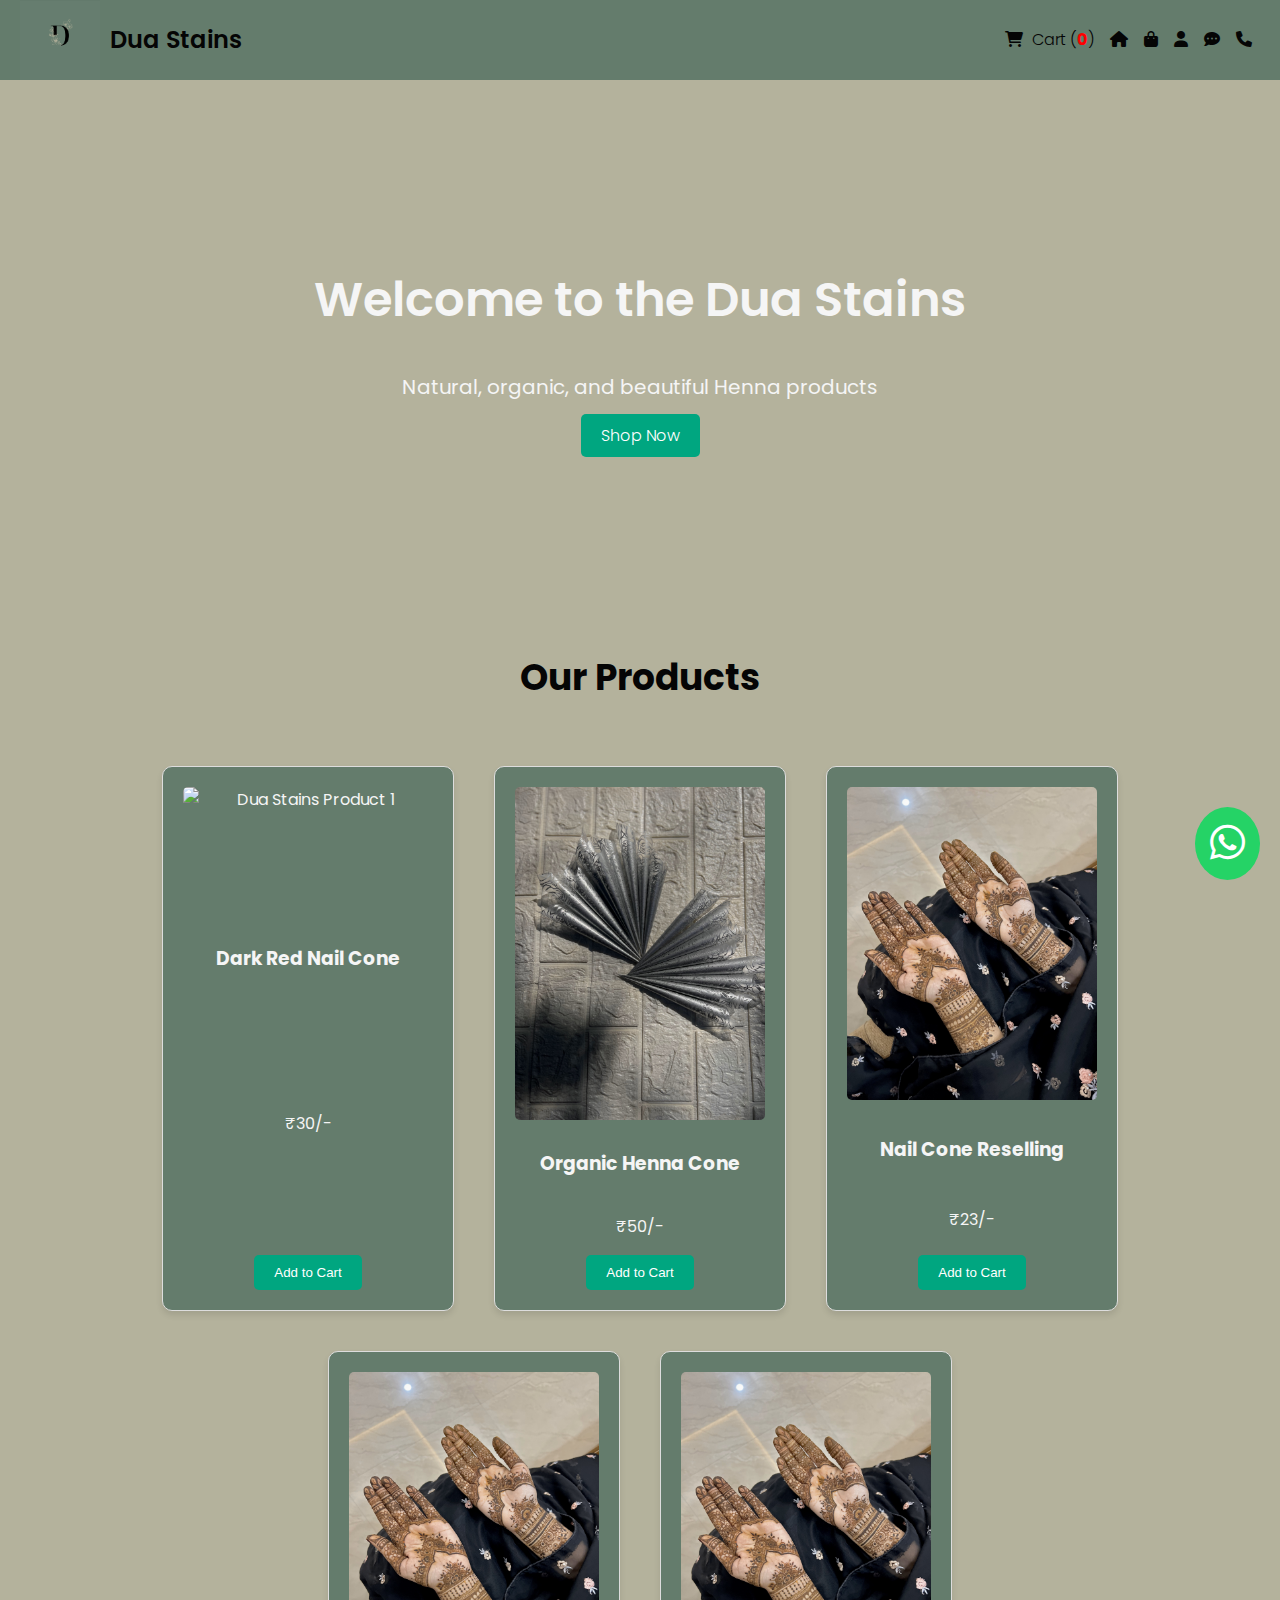
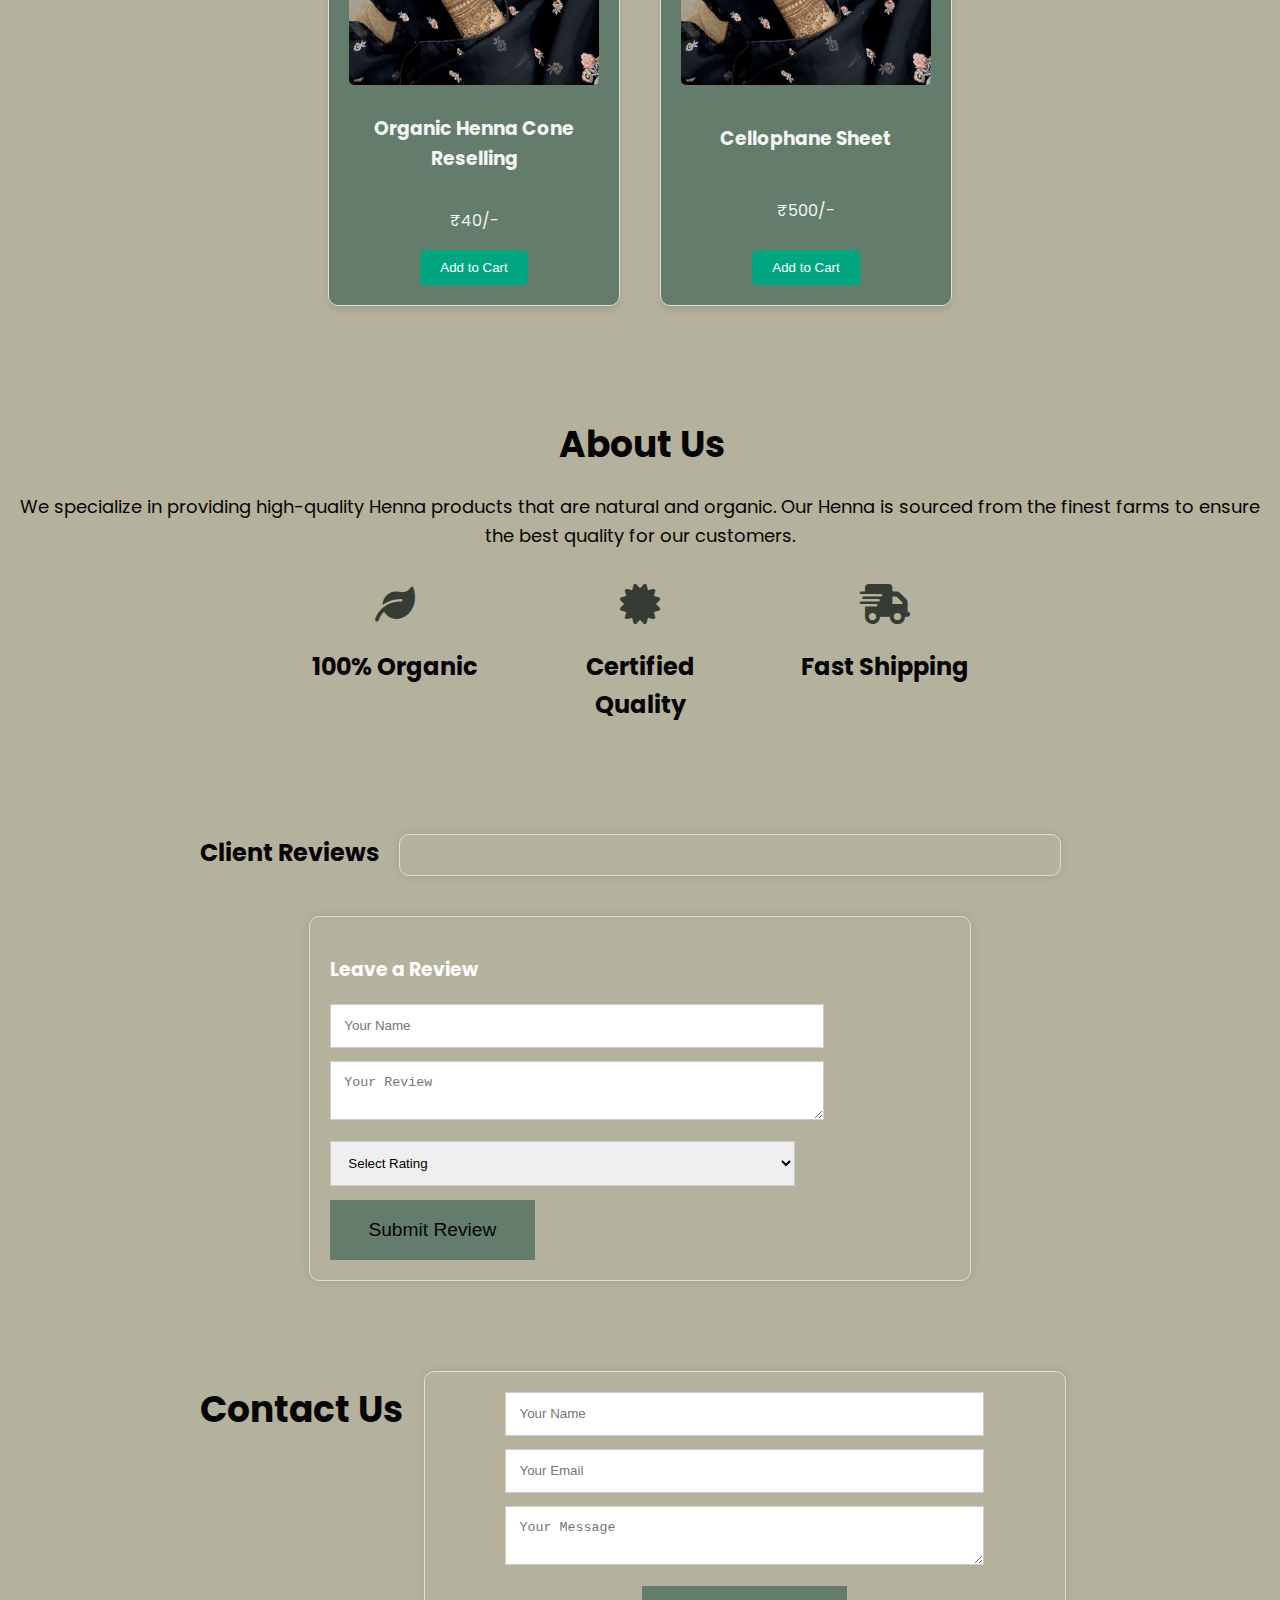
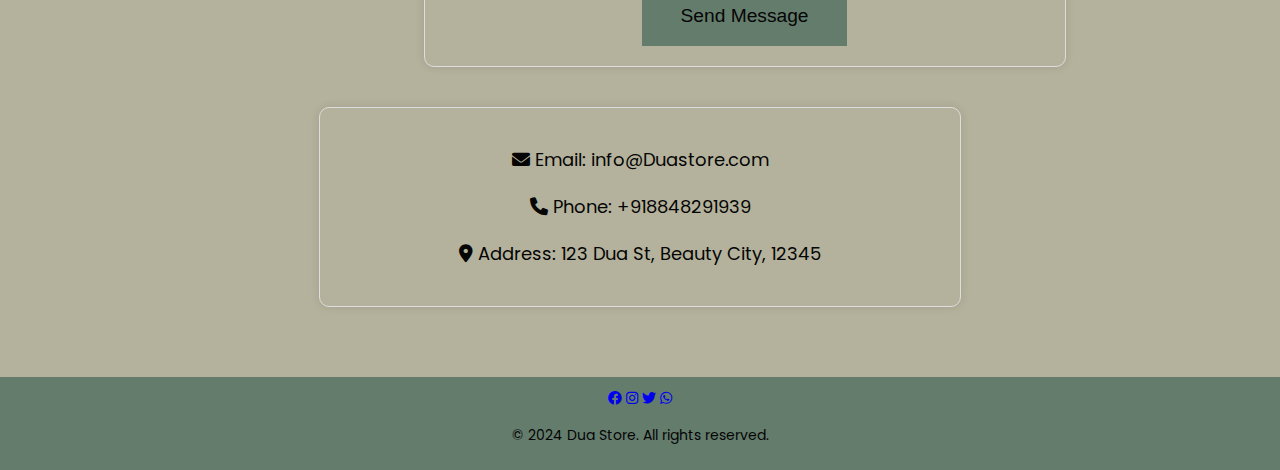
==== commit d3d396e2: "added cart option" ====
--- a/html/index.html
+++ b/html/index.html
@@ -23,6 +23,9 @@
         </div>
         <nav>
             <ul>
+                <li><a href="cart.html" class="cart-icon">
+                    <i class="fas fa-shopping-cart"></i> Cart (<span id="cart-count">0</span>)
+                </a></li>
                 <li><a href="#home"><i class="fa-solid fa-house"></i></a></li>
                 <li><a href="#products"><i class="fa-solid fa-bag-shopping"></i></a></li>
                 <li><a href="#about"><i class="fa-solid fa-user"></i></a></li>
@@ -50,32 +53,32 @@
                     <img src="images/Cones.png" alt="Dua Stains Product 1">
                     <h3>Dark Red Nail Cone</h3>
                     <p>₹30/-</p>
-                    <button class="buy-btn" onclick="window.location.href='https://wa.me/c/918848291939';">BUY</button>
+                    <button class="buy-btn" onclick="addToCart('Product Name', 30)">Add to Cart</button>
 
                 </div>
                 <div class="product-item">
                     <img src="images/cone2.jpeg" alt="Dua Stains Product 2">
                     <h3>Organic Henna Cone</h3>
                     <p>₹50/-</p>
-                    <button class="buy-btn" onclick="window.location.href='https://wa.me/c/918848291939';">BUY</button>
+                    <button class="buy-btn" onclick="addToCart('Product Name', 50)">Add to Cart</button>
                 </div>
                 <div class="product-item">
                     <img src="images/design.jpeg" alt="Dua Stains Designs">
                     <h3>Nail Cone Reselling</h3>
                     <p>₹23/-</p>
-                    <button class="buy-btn" onclick="window.location.href='https://wa.me/c/918848291939';">BUY</button>
+                    <button class="buy-btn" onclick="addToCart('Product Name', 23)">Add to Cart</button>
                 </div>
                 <div class="product-item">
                     <img src="images/design.jpeg" alt="Dua Stains Designs">
                     <h3>Organic Henna Cone Reselling</h3>
                     <p>₹40/-</p>
-                    <button class="buy-btn" onclick="window.location.href='https://wa.me/c/918848291939';">BUY</button>
+                    <button class="buy-btn" onclick="addToCart('Product Name', 40)">Add to Cart</button>
                 </div>
                 <div class="product-item">
                     <img src="images/design.jpeg" alt="Dua Stains Designs">
                     <h3>Cellophane Sheet</h3>
                     <p>₹500/-</p>
-                    <button class="buy-btn" onclick="window.location.href='https://wa.me/c/918848291939';">BUY</button>
+                    <button class="buy-btn" onclick="addToCart('Product Name', 500)">Add to Cart</button>
                 </div>
             </div>
         </section>
--- a/html/css/style.css
+++ b/html/css/style.css
@@ -363,5 +363,20 @@
     }
 }
 
-
-
+/* Cart css*/
+.cart-icon {
+  position: relative;
+  text-decoration: none;
+  
+}
+
+.cart-icon i {
+  margin-right: 5px;
+}
+
+.cart-icon #cart-count {
+  color: red;
+  font-weight: bold;
+}
+
+
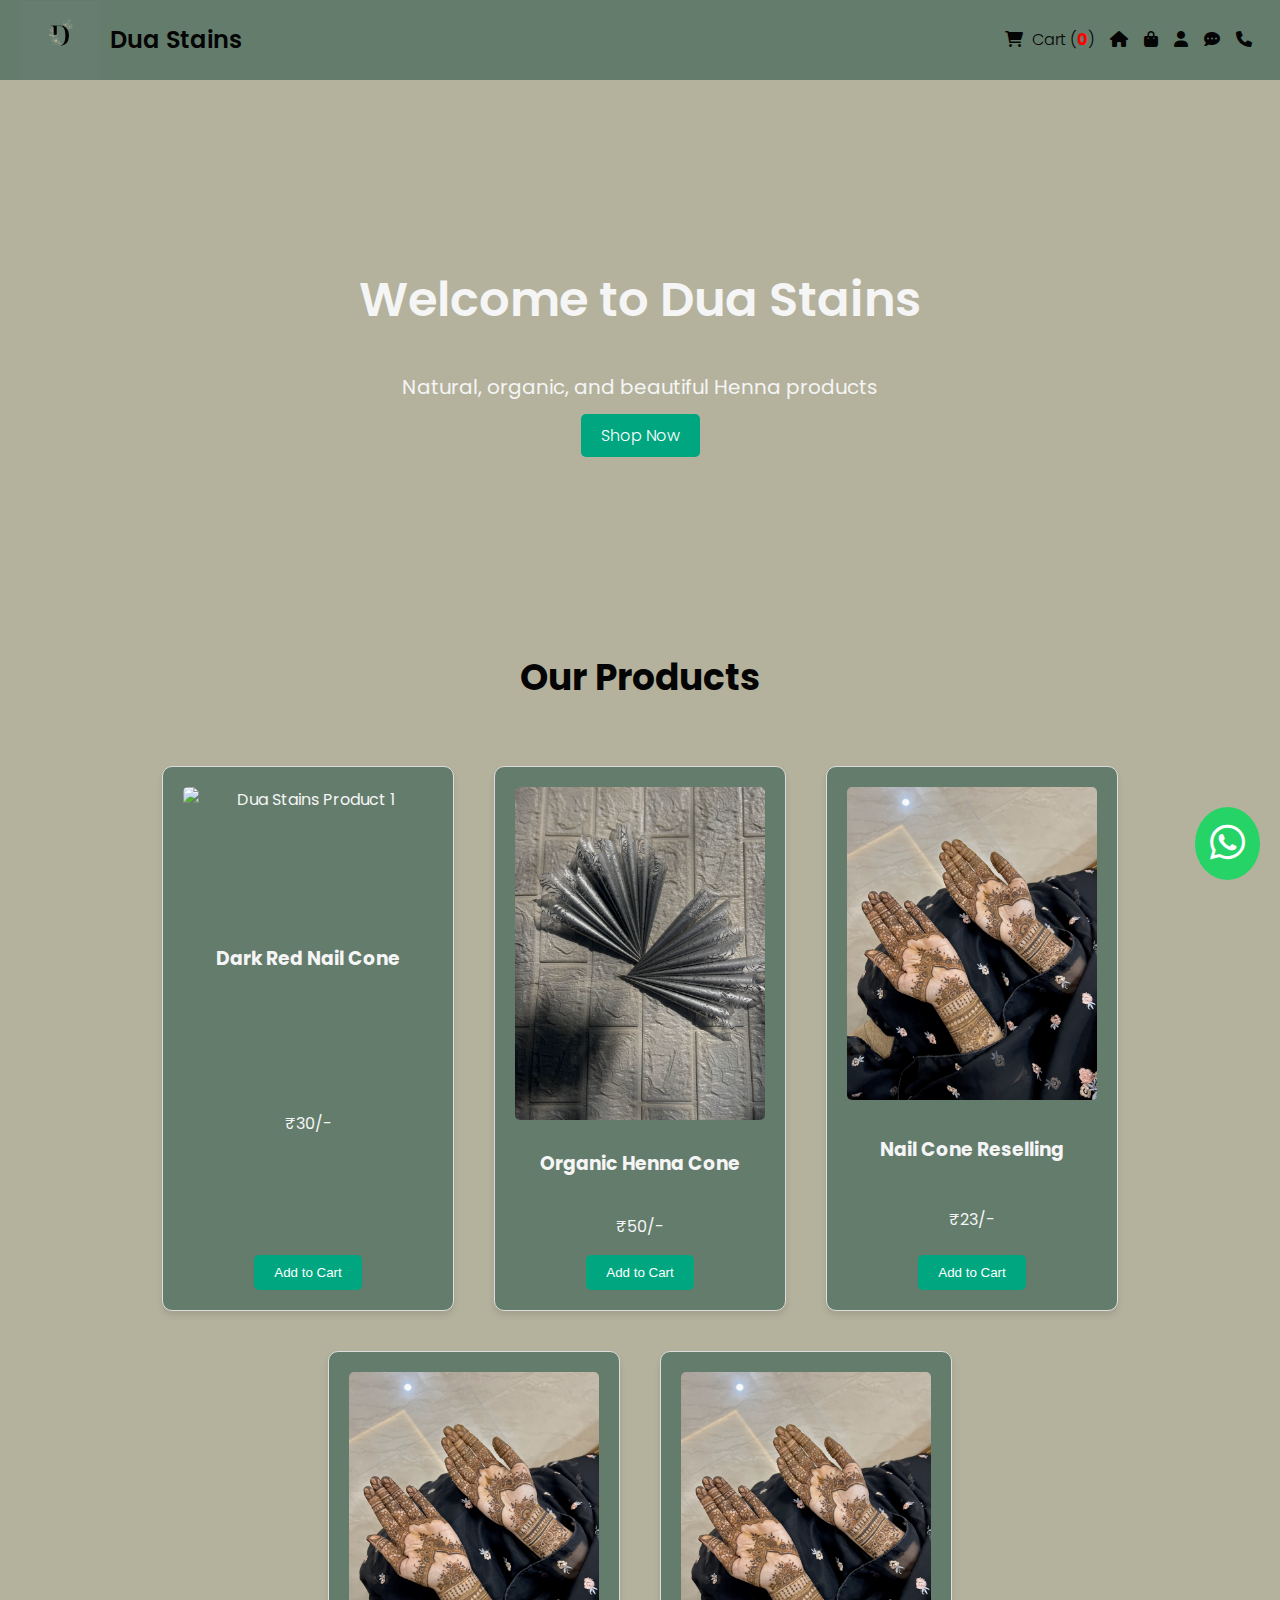
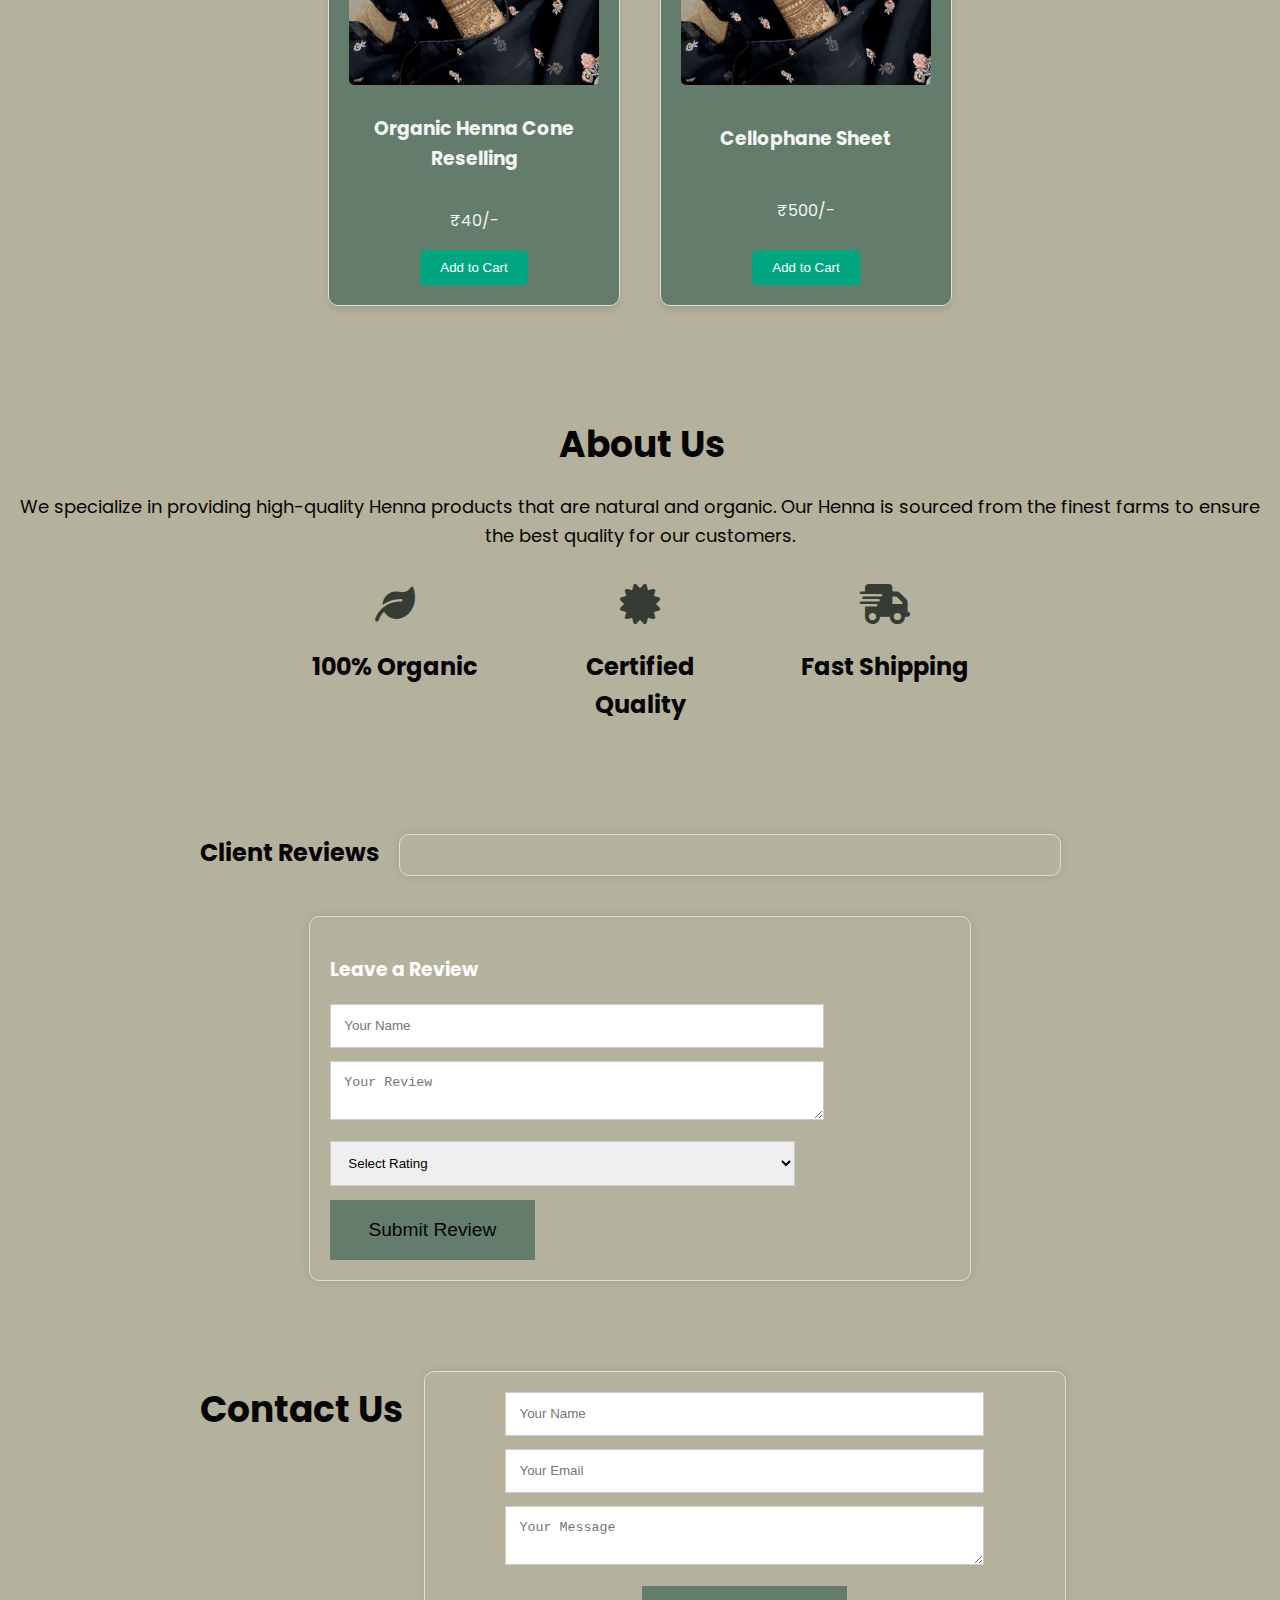
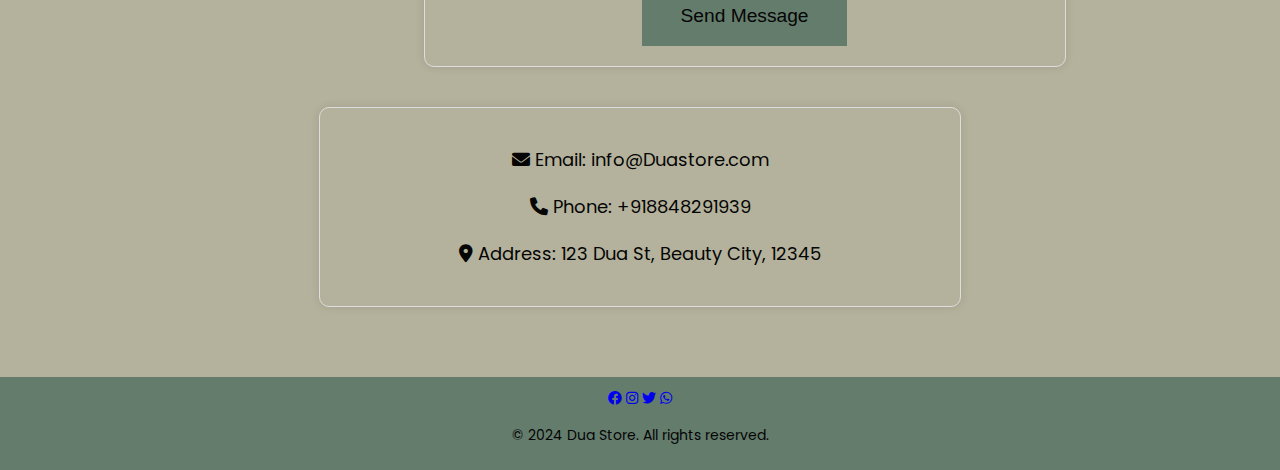
==== commit 54eaaa34: "Update index.html" ====
--- a/html/index.html
+++ b/html/index.html
@@ -38,7 +38,7 @@
     <!-- Home Section -->
     <div id="home" class="section">
         <section class="hero">
-            <h1>Welcome to the Dua Stains</h1>
+            <h1>Welcome to Dua Stains</h1>
             <p>Natural, organic, and beautiful Henna products</p>
             <a href="#products" class="btn">Shop Now</a>
         </section>
@@ -53,32 +53,32 @@
                     <img src="images/Cones.png" alt="Dua Stains Product 1">
                     <h3>Dark Red Nail Cone</h3>
                     <p>₹30/-</p>
-                    <button class="buy-btn" onclick="addToCart('Product Name', 30)">Add to Cart</button>
+                    <button class="buy-btn" onclick="addToCart('Dark Red Nail Cone', 30)">Add to Cart</button>
 
                 </div>
                 <div class="product-item">
                     <img src="images/cone2.jpeg" alt="Dua Stains Product 2">
                     <h3>Organic Henna Cone</h3>
                     <p>₹50/-</p>
-                    <button class="buy-btn" onclick="addToCart('Product Name', 50)">Add to Cart</button>
+                    <button class="buy-btn" onclick="addToCart('Organic Henna Cone', 50)">Add to Cart</button>
                 </div>
                 <div class="product-item">
                     <img src="images/design.jpeg" alt="Dua Stains Designs">
                     <h3>Nail Cone Reselling</h3>
                     <p>₹23/-</p>
-                    <button class="buy-btn" onclick="addToCart('Product Name', 23)">Add to Cart</button>
+                    <button class="buy-btn" onclick="addToCart('Nail Cone Reselling', 23)">Add to Cart</button>
                 </div>
                 <div class="product-item">
                     <img src="images/design.jpeg" alt="Dua Stains Designs">
                     <h3>Organic Henna Cone Reselling</h3>
                     <p>₹40/-</p>
-                    <button class="buy-btn" onclick="addToCart('Product Name', 40)">Add to Cart</button>
+                    <button class="buy-btn" onclick="addToCart('Organic Henna Cone Reselling', 40)">Add to Cart</button>
                 </div>
                 <div class="product-item">
                     <img src="images/design.jpeg" alt="Dua Stains Designs">
                     <h3>Cellophane Sheet</h3>
                     <p>₹500/-</p>
-                    <button class="buy-btn" onclick="addToCart('Product Name', 500)">Add to Cart</button>
+                    <button class="buy-btn" onclick="addToCart('Cellophane Sheet', 500)">Add to Cart</button>
                 </div>
             </div>
         </section>
--- a/html/css/style.css
+++ b/html/css/style.css
@@ -52,7 +52,7 @@
 }
 
 nav ul li a:hover {
-    color: #00a680;
+    color: #00a67f7b;
 }
 
 .hero {
